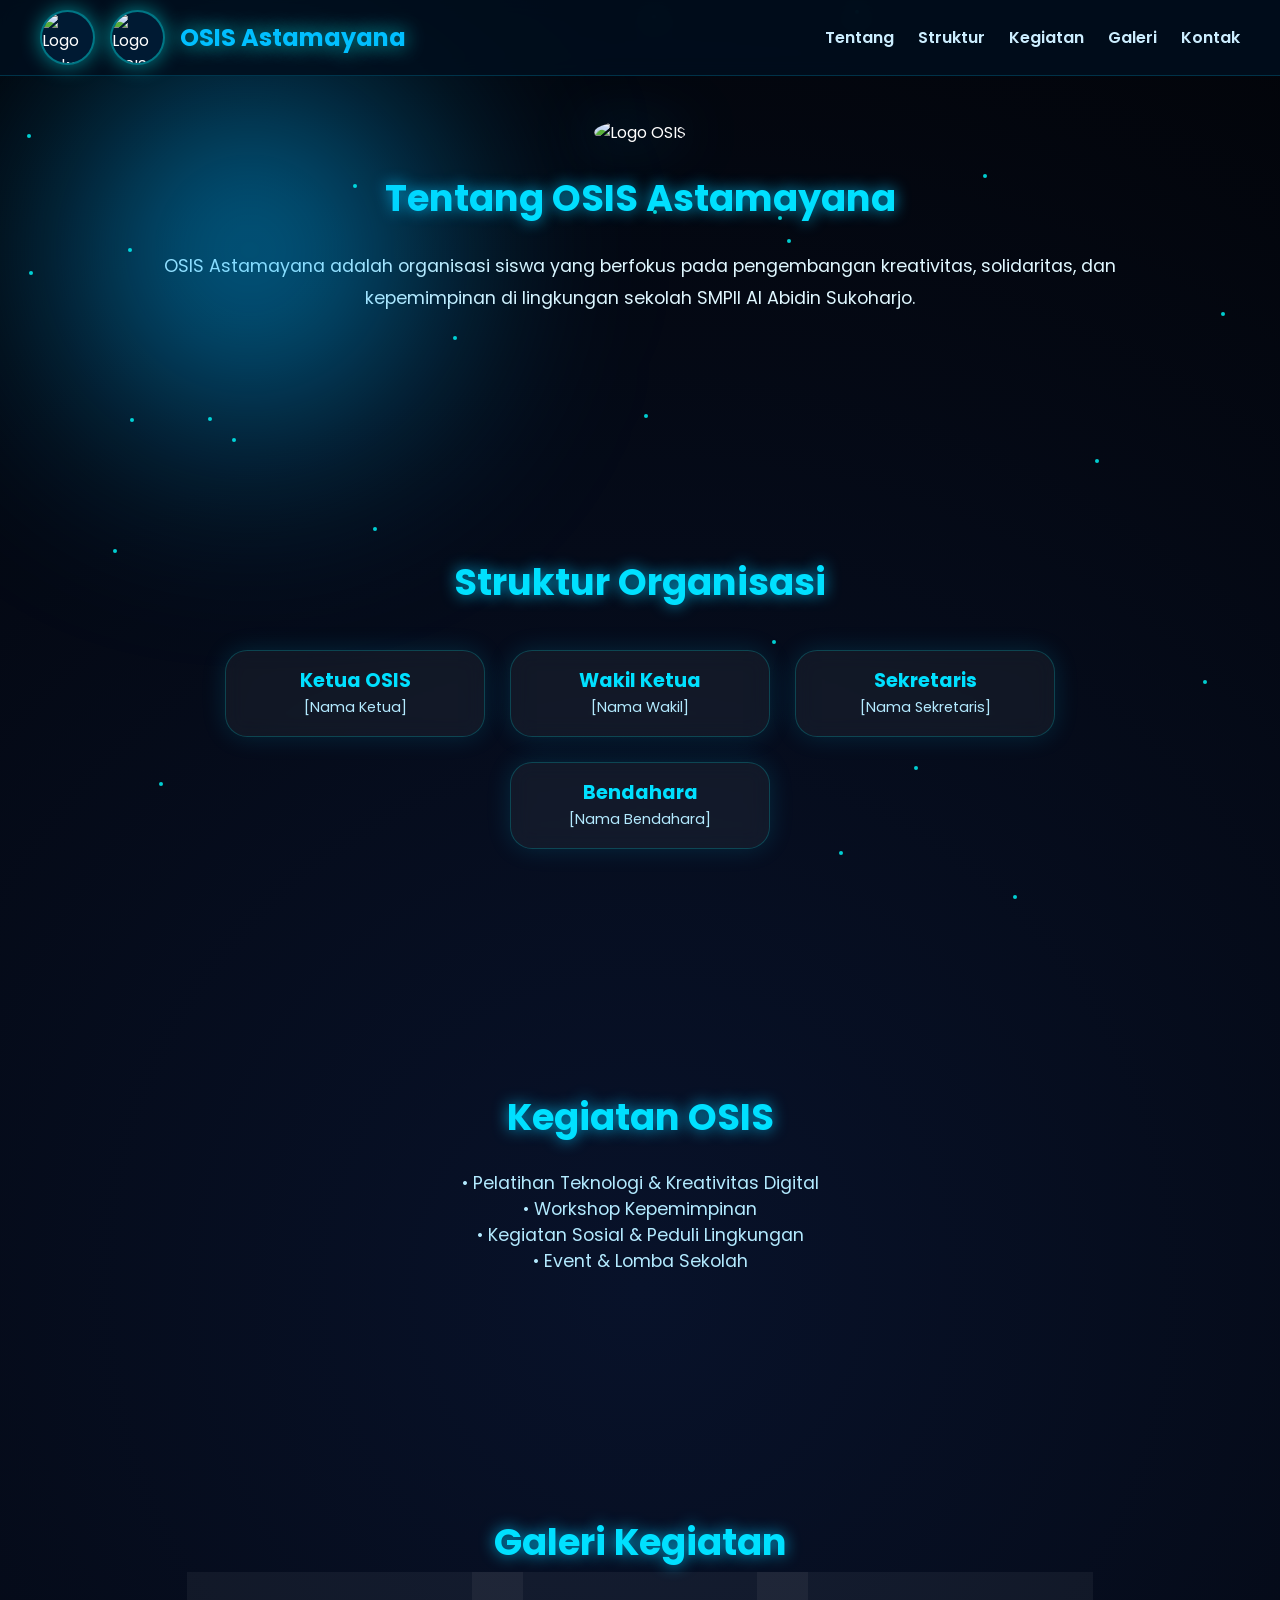
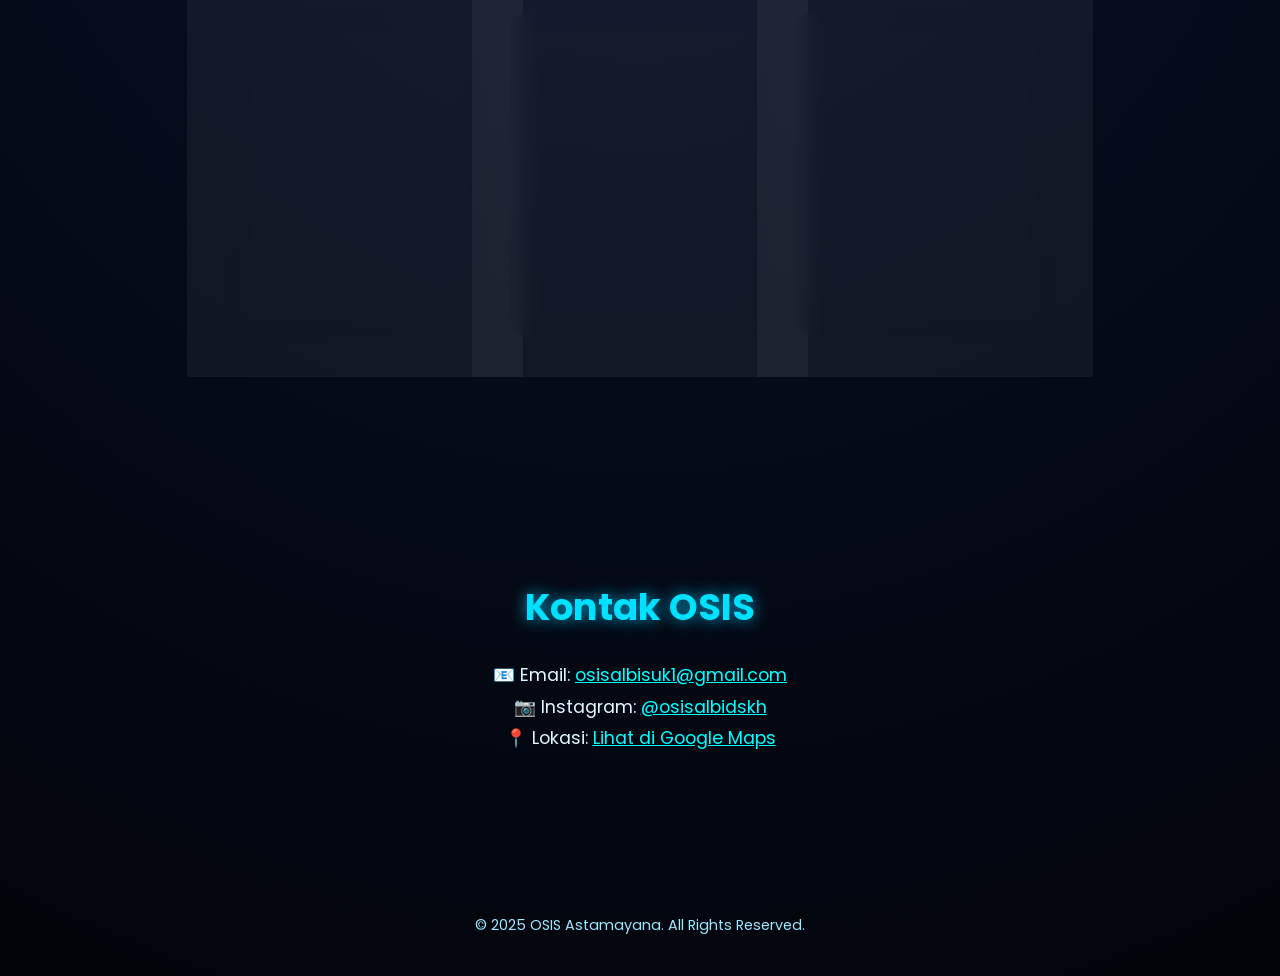
==== index.html @ 3afae980 "Update index.html" ====
<!DOCTYPE html>
<html lang="id">
<head>
<meta charset="UTF-8" />
<meta name="viewport" content="width=device-width, initial-scale=1.0" />
<title>OSIS Astamayana Albiko</title>

<!-- Favicon OSIS -->
<link rel="icon" type="image/png" href="https://cdn.discordapp.com/attachments/1421439220140216380/1430933652136525957/cropped_circle_image_1.png?ex=68fb9450&is=68fa42d0&hm=f92d7d4333eb403a5aafe72c868d2c394323c367ae546c991d110b0200541232&">
  
<style>
  @import url('https://fonts.googleapis.com/css2?family=Poppins:wght@400;600;700&display=swap');

  * {
    margin: 0;
    padding: 0;
    box-sizing: border-box;
    font-family: 'Poppins', sans-serif;
  }

  html {
    scroll-behavior: smooth;
  }

  body {
    background: radial-gradient(circle at center, #08122a, #020409);
    color: white;
    overflow-x: hidden;
    position: relative;
    min-height: 100vh;
  }

  /* Efek cahaya mengikuti mouse */
  .light {
    position: fixed;
    width: 500px;
    height: 500px;
    pointer-events: none;
    border-radius: 50%;
    background: radial-gradient(circle, rgba(0, 180, 255, 0.8), transparent 70%);
    filter: blur(100px);
    transition: transform 0.1s ease-out;
    z-index: 0;
  }

  /* Boot animation */
  .boot-screen {
    position: fixed;
    inset: 0;
    background: linear-gradient(135deg, #00111f, #000);
    display: flex;
    flex-direction: column;
    justify-content: center;
    align-items: center;
    animation: fadeOut 1.5s ease 4.5s forwards;
    z-index: 10;
  }

  /* logo muncul dari bawah + fade in */
  .boot-img {
    width: 130px;
    height: 130px;
    border-radius: 50%;
    opacity: 0;
    transform: translateY(40px);
    animation: logoIn 2s ease-out forwards, spin3D 10s linear infinite 2s;
    filter: drop-shadow(0 0 25px rgba(0, 200, 255, 0.7));
  }

  @keyframes logoIn {
    0% { opacity: 0; transform: translateY(60px); }
    60% { opacity: 1; transform: translateY(-5px); }
    100% { opacity: 1; transform: translateY(0); }
  }

  .boot-logo {
    font-size: 3em;
    font-weight: bold;
    letter-spacing: 2px;
    background: linear-gradient(90deg, #00d4ff, #ffffff);
    -webkit-background-clip: text;
    color: transparent;
    opacity: 0;
    animation: bootText 2.5s ease forwards 2s;
    text-shadow: 0 0 25px rgba(0, 255, 255, 0.8);
    margin-top: 25px;
  }

  @keyframes spin3D {
    0% { transform: rotateY(0deg); }
    100% { transform: rotateY(360deg); }
  }

  @keyframes bootText {
    0% { opacity: 0; transform: translateY(20px); filter: blur(10px); }
    60% { opacity: 1; transform: translateY(-3px); filter: blur(0); }
    100% { opacity: 1; transform: translateY(0); }
  }

  @keyframes fadeOut {
    to { opacity: 0; visibility: hidden; }
  }

  header {
    position: fixed;
    top: 0;
    width: 100%;
    background: rgba(0, 15, 30, 0.85);
    backdrop-filter: blur(10px);
    display: flex;
    justify-content: space-between;
    align-items: center;
    padding: 10px 40px;
    z-index: 5;
    border-bottom: 1px solid rgba(0, 200, 255, 0.2);
    flex-wrap: wrap;
  }

  .logo-container {
    display: flex;
    align-items: center;
    gap: 15px;
    flex-wrap: wrap;
  }

  .logo-container img {
    width: 55px;
    height: 55px;
    border-radius: 50%;
    object-fit: cover;
    background-color: #001a33;
    border: 2px solid rgba(0, 255, 255, 0.4);
    box-shadow: 0 0 20px rgba(0, 255, 255, 0.5);
    transition: transform 0.3s ease, box-shadow 0.3s ease;
    cursor: pointer;
  }

  .logo-container img:hover {
    transform: scale(1.1);
  }

  .logo-container img.zoomed {
    transform: scale(1.6);
    box-shadow: 0 0 40px rgba(0, 255, 255, 0.9);
  }

  header h2 {
    color: #00bfff;
    text-shadow: 0 0 20px rgba(0, 255, 255, 0.8);
  }

  nav a {
    color: #cceeff;
    text-decoration: none;
    margin-left: 20px;
    font-weight: 600;
    position: relative;
    transition: color 0.3s;
  }

  nav a::after {
    content: '';
    position: absolute;
    bottom: -5px;
    left: 0;
    width: 0;
    height: 2px;
    background: #00ffff;
    transition: width 0.3s;
  }

  nav a:hover {
    color: #00ffff;
  }

  nav a:hover::after {
    width: 100%;
  }

  section {
    padding: 120px 100px;
    text-align: center;
    max-width: 1200px;
    margin: auto;
  }

  section h1, section h2 {
    font-size: 2.3em;
    color: #00e0ff;
    text-shadow: 0 0 15px rgba(0, 200, 255, 0.8);
    margin-bottom: 25px;
  }

  section p {
    font-size: 1.1em;
    color: #e0f7ff;
    line-height: 1.8;
  }

  .section-logo {
    width: 130px;
    height: 130px;
    border-radius: 50%;
    object-fit: cover;
    animation: spin3D 12s linear infinite, bounce 5s ease-in-out infinite;
    margin-bottom: 25px;
    filter: drop-shadow(0 0 30px rgba(0, 180, 255, 0.8));
    cursor: pointer;
    transition: transform 0.3s ease, box-shadow 0.3s ease;
  }

  .section-logo.zoomed {
    transform: scale(1.6);
    box-shadow: 0 0 40px rgba(0, 255, 255, 0.9);
  }

  .card-container {
    display: flex;
    justify-content: center;
    flex-wrap: wrap;
    gap: 25px;
    margin-top: 40px;
  }

  .card {
    background: rgba(255, 255, 255, 0.05);
    border: 1px solid rgba(0, 255, 255, 0.2);
    border-radius: 22px;
    width: 260px;
    overflow: hidden;
    backdrop-filter: blur(10px);
    box-shadow: 0 0 25px rgba(0, 204, 255, 0.15);
    transition: transform 0.4s ease, box-shadow 0.4s ease;
  }

  .card:hover {
    transform: translateY(-10px);
    box-shadow: 0 0 40px rgba(0, 225, 255, 0.5);
  }

  .card img {
    width: 100%;
    height: 180px;
    object-fit: cover;
  }

  .card-content {
    padding: 15px;
  }

  .card-content h3 {
    color: #00e0ff;
    font-size: 1.2em;
  }

  .card-content p {
    font-size: 0.9em;
    color: #b3eaff;
  }

  footer {
    text-align: center;
    padding: 40px;
    color: #9be8ff;
    font-size: 0.9em;
  }

  /* Efek partikel */
  .particle {
    position: fixed;
    width: 4px;
    height: 4px;
    background: rgba(0, 255, 255, 0.8);
    border-radius: 50%;
    pointer-events: none;
    z-index: 1;
    animation: float 5s linear infinite;
  }

  @keyframes float {
    0% { transform: translateY(0) scale(1); opacity: 1; }
    100% { transform: translateY(-100vh) scale(0.5); opacity: 0; }
  }

  /* ==== Tampilan Mobile Saja ==== */
  @media (max-width: 768px) {
    header {
      flex-direction: column;
      padding: 15px 20px;
      text-align: center;
    }

    .logo-container {
      display: flex;
      justify-content: center;
      align-items: center;
      flex-direction: row !important;
      gap: 15px;
      margin-bottom: 10px;
    }

    .logo-container img {
      width: 70px;
      height: 70px;
    }

    nav {
      margin-top: 8px;
    }

    nav a {
      margin: 6px;
      font-size: 0.95em;
    }

    section {
      padding: 100px 20px;
    }

    section h1, section h2 {
      font-size: 1.7em;
    }
  }
</style>
</head>
<body>

<div class="light"></div>

<div class="boot-screen">
  <img src="https://media.discordapp.net/attachments/1421439220140216380/1430888605215232091/Logo_Osis_Fix.png?ex=68fb6a5c&is=68fa18dc&hm=38433b0fae6490b895f78f0865b63814503d1d5f650b9db7f3e2c2c84e8d1dc1&=&format=webp&quality=lossless" class="boot-img" alt="Logo OSIS">
  <div class="boot-logo">ASTAMAYANA</div>
</div>

<header>
  <div class="logo-container">
    <img src="https://encrypted-tbn0.gstatic.com/images?q=tbn:ANd9GcSy2_7GZsIiWyD6fNG2lT_6osjewkDQ-6A7mw&s" alt="Logo Sekolah" class="clickable-logo">
    <img src="https://media.discordapp.net/attachments/1421439220140216380/1430888605215232091/Logo_Osis_Fix.png?ex=68fb6a5c&is=68fa18dc&hm=38433b0fae6490b895f78f0865b63814503d1d5f650b9db7f3e2c2c84e8d1dc1&=&format=webp&quality=lossless" alt="Logo OSIS" class="clickable-logo">
    <h2>OSIS Astamayana</h2>
  </div>
  <nav>
    <a href="#tentang">Tentang</a>
    <a href="#struktur">Struktur</a>
    <a href="#kegiatan">Kegiatan</a>
    <a href="#galeri">Galeri</a>
    <a href="#kontak">Kontak</a>
  </nav>
</header>

<section id="tentang">
  <img src="https://media.discordapp.net/attachments/1421439220140216380/1430888605215232091/Logo_Osis_Fix.png?ex=68fb6a5c&is=68fa18dc&hm=38433b0fae6490b895f78f0865b63814503d1d5f650b9db7f3e2c2c84e8d1dc1&=&format=webp&quality=lossless" class="section-logo clickable-logo" alt="Logo OSIS">
  <h1>Tentang OSIS Astamayana</h1>
  <p>OSIS Astamayana adalah organisasi siswa yang berfokus pada pengembangan kreativitas, solidaritas, dan kepemimpinan di lingkungan sekolah SMPII Al Abidin Sukoharjo.</p>
</section>

<section id="struktur">
  <h2>Struktur Organisasi</h2>
  <div class="card-container">
    <div class="card"><div class="card-content"><h3>Ketua OSIS</h3><p>[Nama Ketua]</p></div></div>
    <div class="card"><div class="card-content"><h3>Wakil Ketua</h3><p>[Nama Wakil]</p></div></div>
    <div class="card"><div class="card-content"><h3>Sekretaris</h3><p>[Nama Sekretaris]</p></div></div>
    <div class="card"><div class="card-content"><h3>Bendahara</h3><p>[Nama Bendahara]</p></div></div>
  </div>
</section>

<section id="kegiatan">
  <h2>Kegiatan OSIS</h2>
  <ul style="list-style:none; color:#b3eaff; font-size:1.1em;">
    <li>• Pelatihan Teknologi & Kreativitas Digital</li>
    <li>• Workshop Kepemimpinan</li>
    <li>• Kegiatan Sosial & Peduli Lingkungan</li>
    <li>• Event & Lomba Sekolah</li>
  </ul>
</section>

<section id="galeri">
  <h2>Galeri Kegiatan</h2>
  <div class="card-container">
    <div class="card"><img src="https://picsum.photos/400/200?random=1"><div class="card-content"><h3>Kegiatan Gotong Royong</h3><p>Kegiatan rutin menjaga kebersihan sekolah.</p></div></div>
    <div class="card"><img src="https://picsum.photos/400/200?random=2"><div class="card-content"><h3>Festival Seni</h3><p>Ajang menampilkan bakat dan kreativitas siswa.</p></div></div>
    <div class="card"><img src="https://picsum.photos/400/200?random=3"><div class="card-content"><h3>OSIS Day</h3><p>Hari kebanggaan siswa Astamayana.</p></div></div>
  </div>
</section>

<section id="kontak">
  <h2>Kontak OSIS</h2>
  <p>
    📧 Email: <a href="mailto:osisalbisuk1@gmail.com" style="color:#00ffff;">osisalbisuk1@gmail.com</a><br>
    📷 Instagram: <a href="https://www.instagram.com/osisalbidskh" target="_blank" style="color:#00ffff;">@osisalbidskh</a><br>
    📍 Lokasi: <a href="https://maps.app.goo.gl/tNivjDBvpnDfXVgTA" target="_blank" style="color:#00ffff;">Lihat di Google Maps</a>
  </p>
</section>

<footer>
  © 2025 OSIS Astamayana. All Rights Reserved.
</footer>

<script>
  const light = document.querySelector('.light');
  document.addEventListener('mousemove', e => {
    light.style.transform = `translate(${e.clientX - 250}px, ${e.clientY - 250}px)`;
  });

  const particleCount = 25;
  for (let i = 0; i < particleCount; i++) {
    const particle = document.createElement('div');
    particle.classList.add('particle');
    particle.style.left = Math.random() * 100 + 'vw';
    particle.style.top = Math.random() * 100 + 'vh';
    particle.style.animationDuration = 4 + Math.random() * 3 + 's';
    document.body.appendChild(particle);
  }

  document.querySelectorAll('.clickable-logo').forEach(logo => {
    logo.addEventListener('click', () => {
      logo.classList.toggle('zoomed');
    });
  });
</script>

</body>
</html>
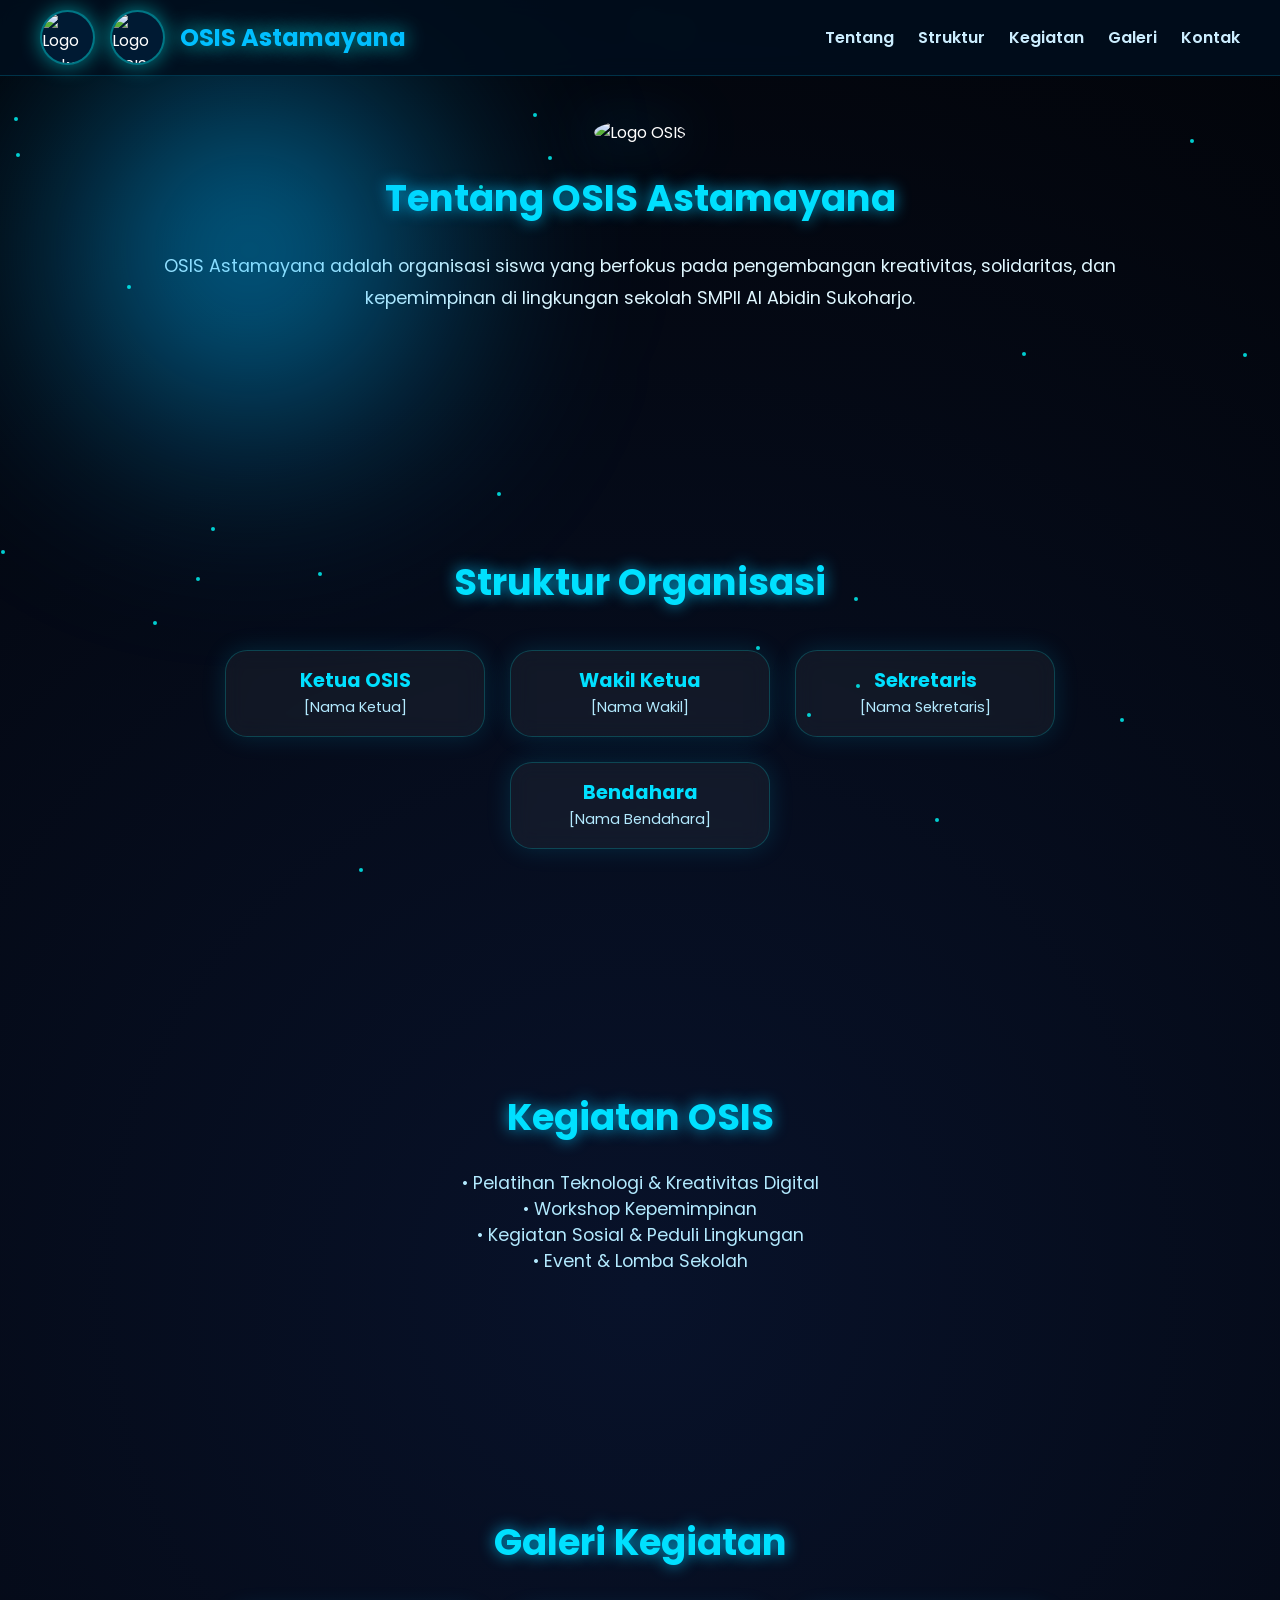
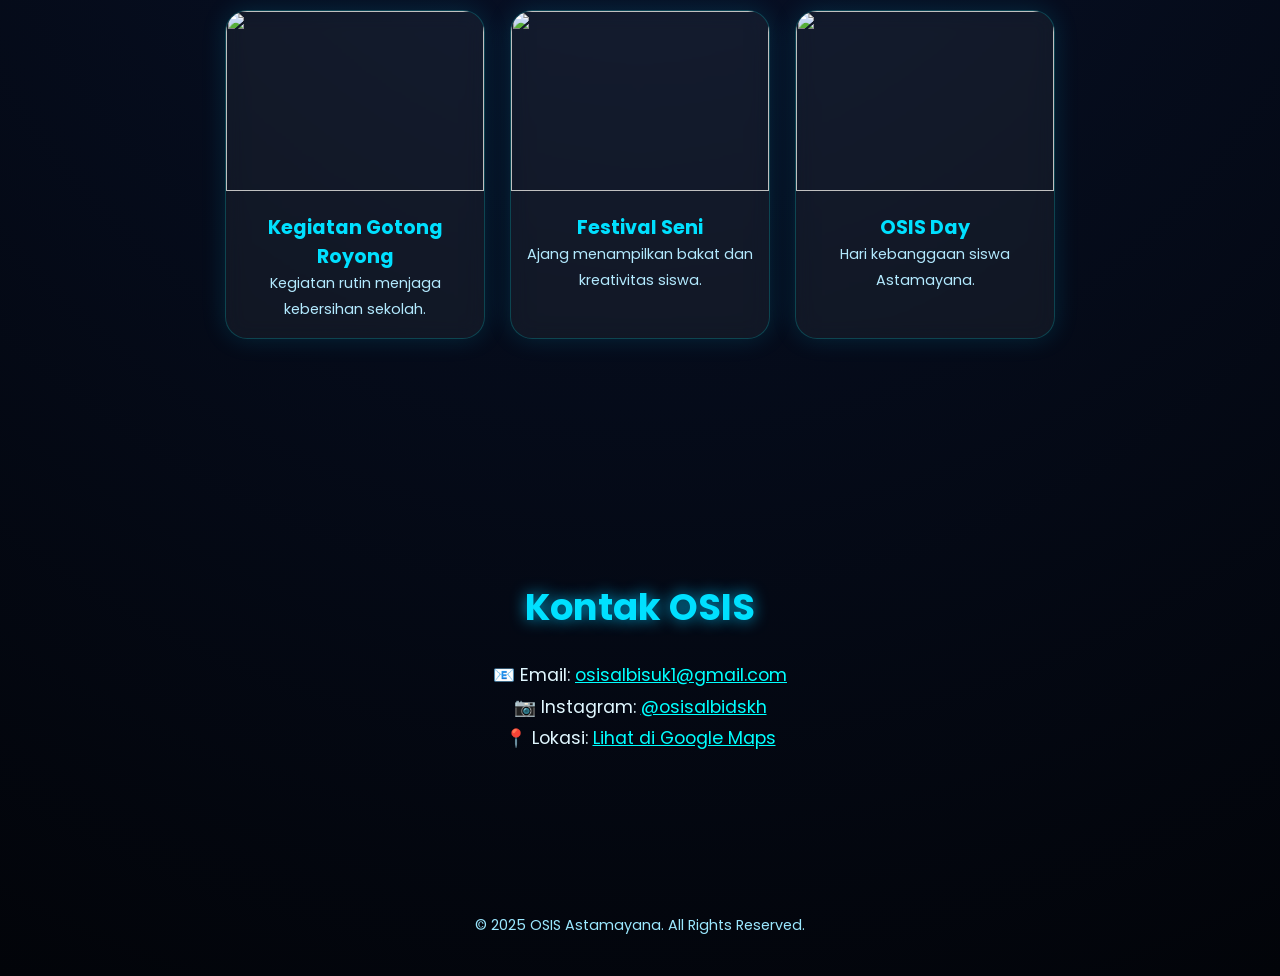
==== commit eef0e56c: "Update index.html" ====
--- a/index.html
+++ b/index.html
@@ -387,7 +387,7 @@
   <p>
     📧 Email: <a href="mailto:osisalbisuk1@gmail.com" style="color:#00ffff;">osisalbisuk1@gmail.com</a><br>
     📷 Instagram: <a href="https://www.instagram.com/osisalbidskh" target="_blank" style="color:#00ffff;">@osisalbidskh</a><br>
-    📍 Lokasi: <a href="https://maps.app.goo.gl/tNivjDBvpnDfXVgTA" target="_blank" style="color:#00ffff;">Lihat di Google Maps</a>
+    📍 Lokasi: <a href="https://maps.app.goo.gl/z5fVC4dsgjTUyuPHA" target="_blank" style="color:#00ffff;">Lihat di Google Maps</a>
   </p>
 </section>
 
@@ -424,3 +424,4 @@
 
 
 
+
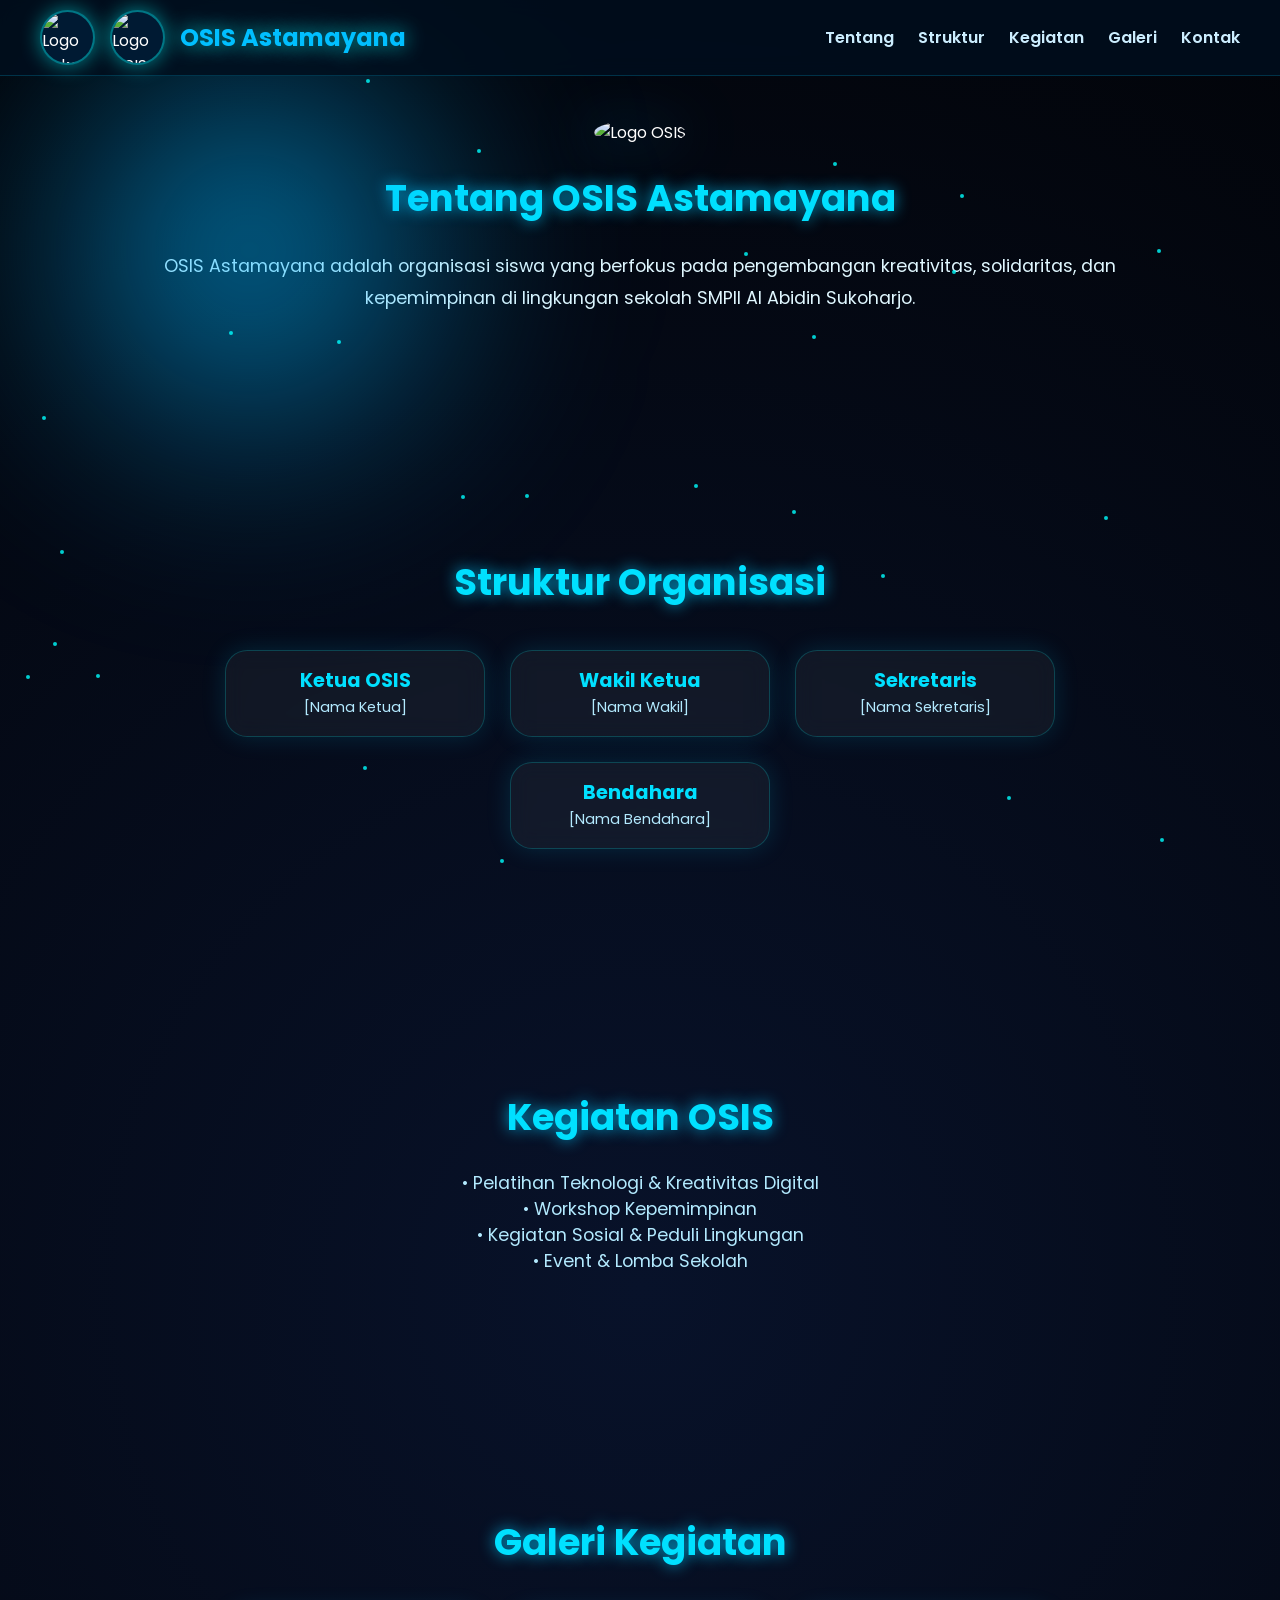
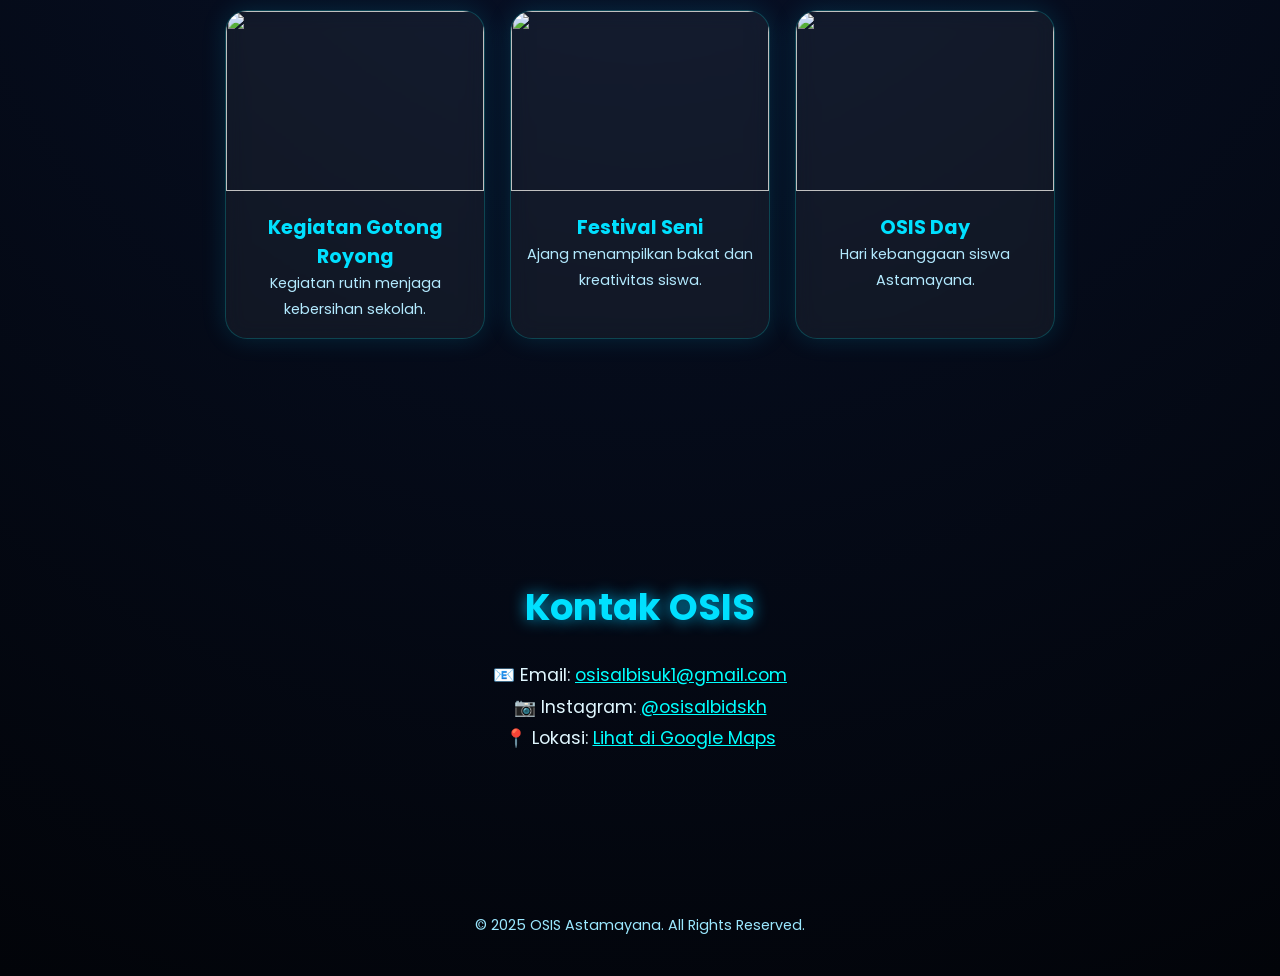
==== commit 0b073d9f: "Update index.html" ====
--- a/index.html
+++ b/index.html
@@ -328,14 +328,14 @@
 <div class="light"></div>
 
 <div class="boot-screen">
-  <img src="https://media.discordapp.net/attachments/1421439220140216380/1430888605215232091/Logo_Osis_Fix.png?ex=68fb6a5c&is=68fa18dc&hm=38433b0fae6490b895f78f0865b63814503d1d5f650b9db7f3e2c2c84e8d1dc1&=&format=webp&quality=lossless" class="boot-img" alt="Logo OSIS">
+  <img src="https://cdn.discordapp.com/attachments/1421439220140216380/1430933652136525957/cropped_circle_image_1.png?ex=68fce5d0&is=68fb9450&hm=c5c96261773a625355f416b331614690b442d0bedb2db813436b2a5d215a7a72&" class="boot-img" alt="Logo OSIS">
   <div class="boot-logo">ASTAMAYANA</div>
 </div>
 
 <header>
   <div class="logo-container">
     <img src="https://encrypted-tbn0.gstatic.com/images?q=tbn:ANd9GcSy2_7GZsIiWyD6fNG2lT_6osjewkDQ-6A7mw&s" alt="Logo Sekolah" class="clickable-logo">
-    <img src="https://media.discordapp.net/attachments/1421439220140216380/1430888605215232091/Logo_Osis_Fix.png?ex=68fb6a5c&is=68fa18dc&hm=38433b0fae6490b895f78f0865b63814503d1d5f650b9db7f3e2c2c84e8d1dc1&=&format=webp&quality=lossless" alt="Logo OSIS" class="clickable-logo">
+    <img src="https://cdn.discordapp.com/attachments/1421439220140216380/1430933652136525957/cropped_circle_image_1.png?ex=68fce5d0&is=68fb9450&hm=c5c96261773a625355f416b331614690b442d0bedb2db813436b2a5d215a7a72&" alt="Logo OSIS" class="clickable-logo">
     <h2>OSIS Astamayana</h2>
   </div>
   <nav>
@@ -348,7 +348,7 @@
 </header>
 
 <section id="tentang">
-  <img src="https://media.discordapp.net/attachments/1421439220140216380/1430888605215232091/Logo_Osis_Fix.png?ex=68fb6a5c&is=68fa18dc&hm=38433b0fae6490b895f78f0865b63814503d1d5f650b9db7f3e2c2c84e8d1dc1&=&format=webp&quality=lossless" class="section-logo clickable-logo" alt="Logo OSIS">
+  <img src="https://cdn.discordapp.com/attachments/1421439220140216380/1430933652136525957/cropped_circle_image_1.png?ex=68fce5d0&is=68fb9450&hm=c5c96261773a625355f416b331614690b442d0bedb2db813436b2a5d215a7a72&" class="section-logo clickable-logo" alt="Logo OSIS">
   <h1>Tentang OSIS Astamayana</h1>
   <p>OSIS Astamayana adalah organisasi siswa yang berfokus pada pengembangan kreativitas, solidaritas, dan kepemimpinan di lingkungan sekolah SMPII Al Abidin Sukoharjo.</p>
 </section>
@@ -425,3 +425,4 @@
 
 
 
+
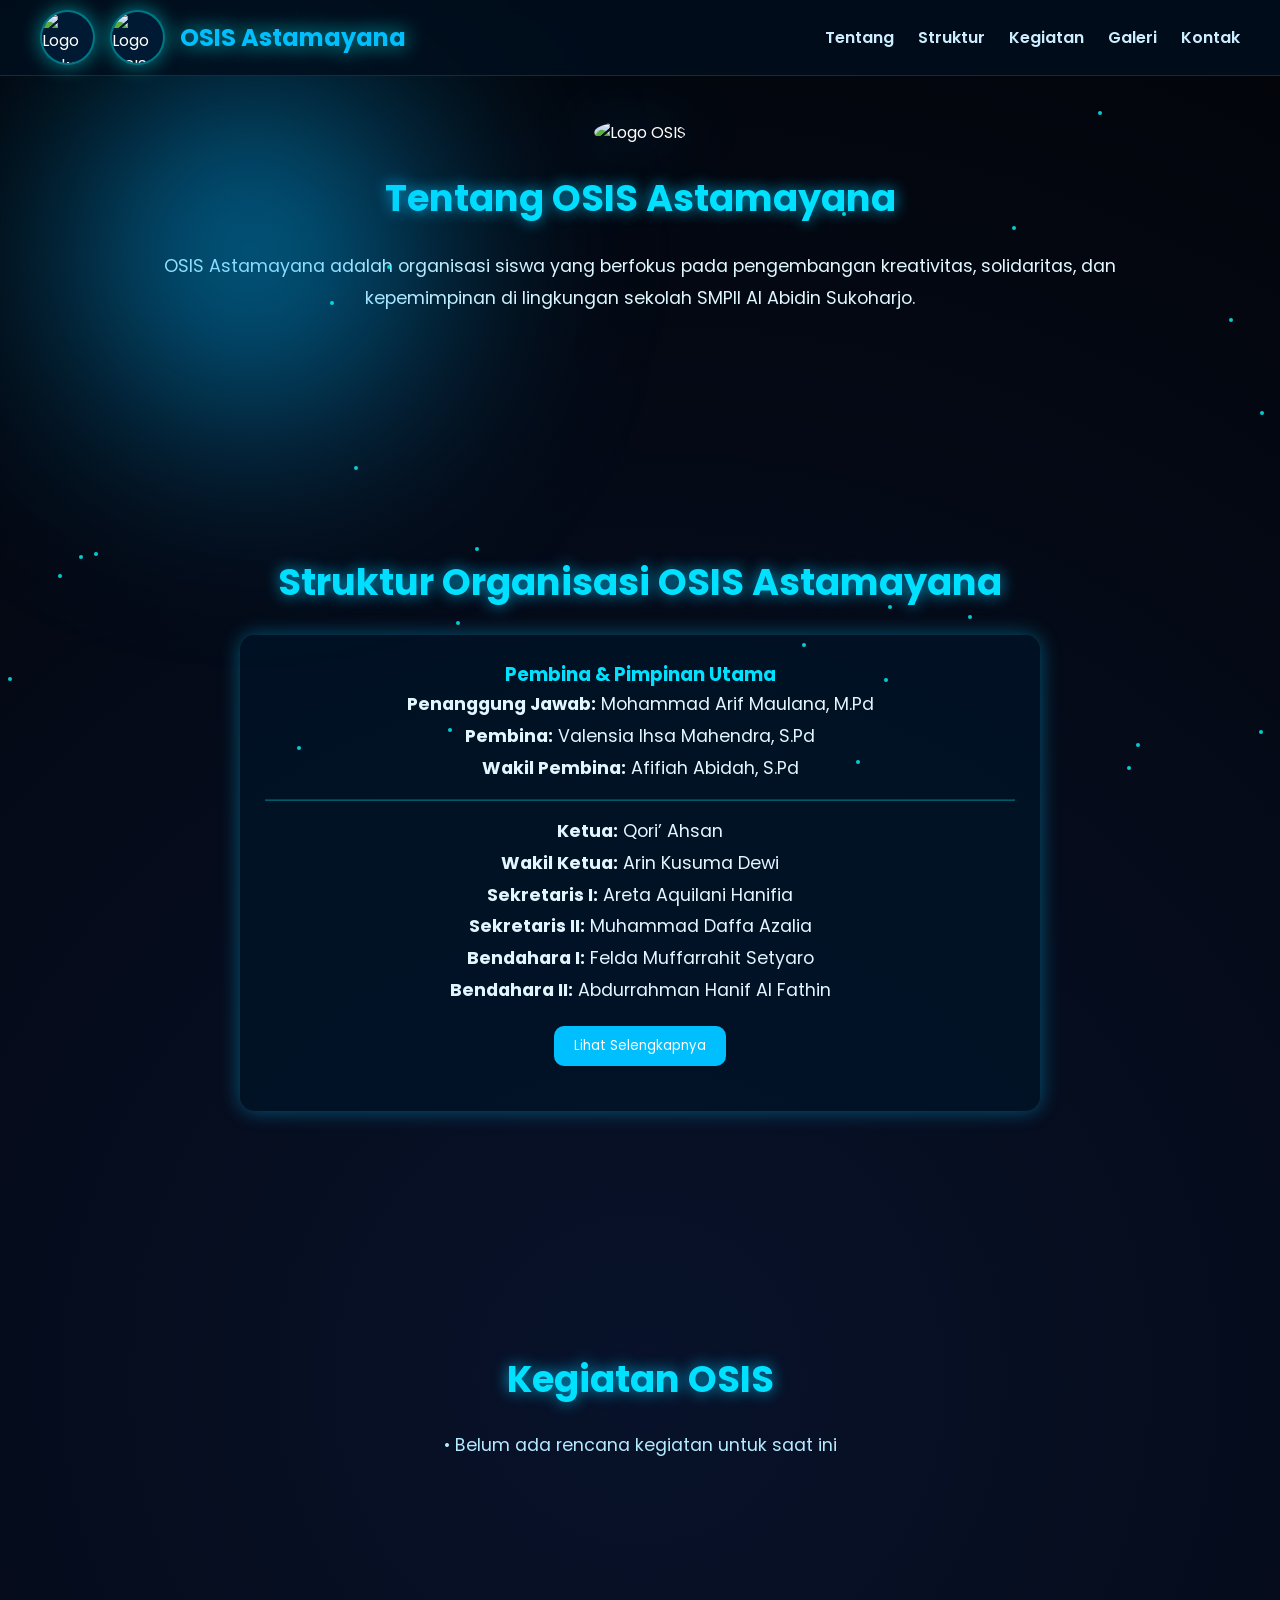
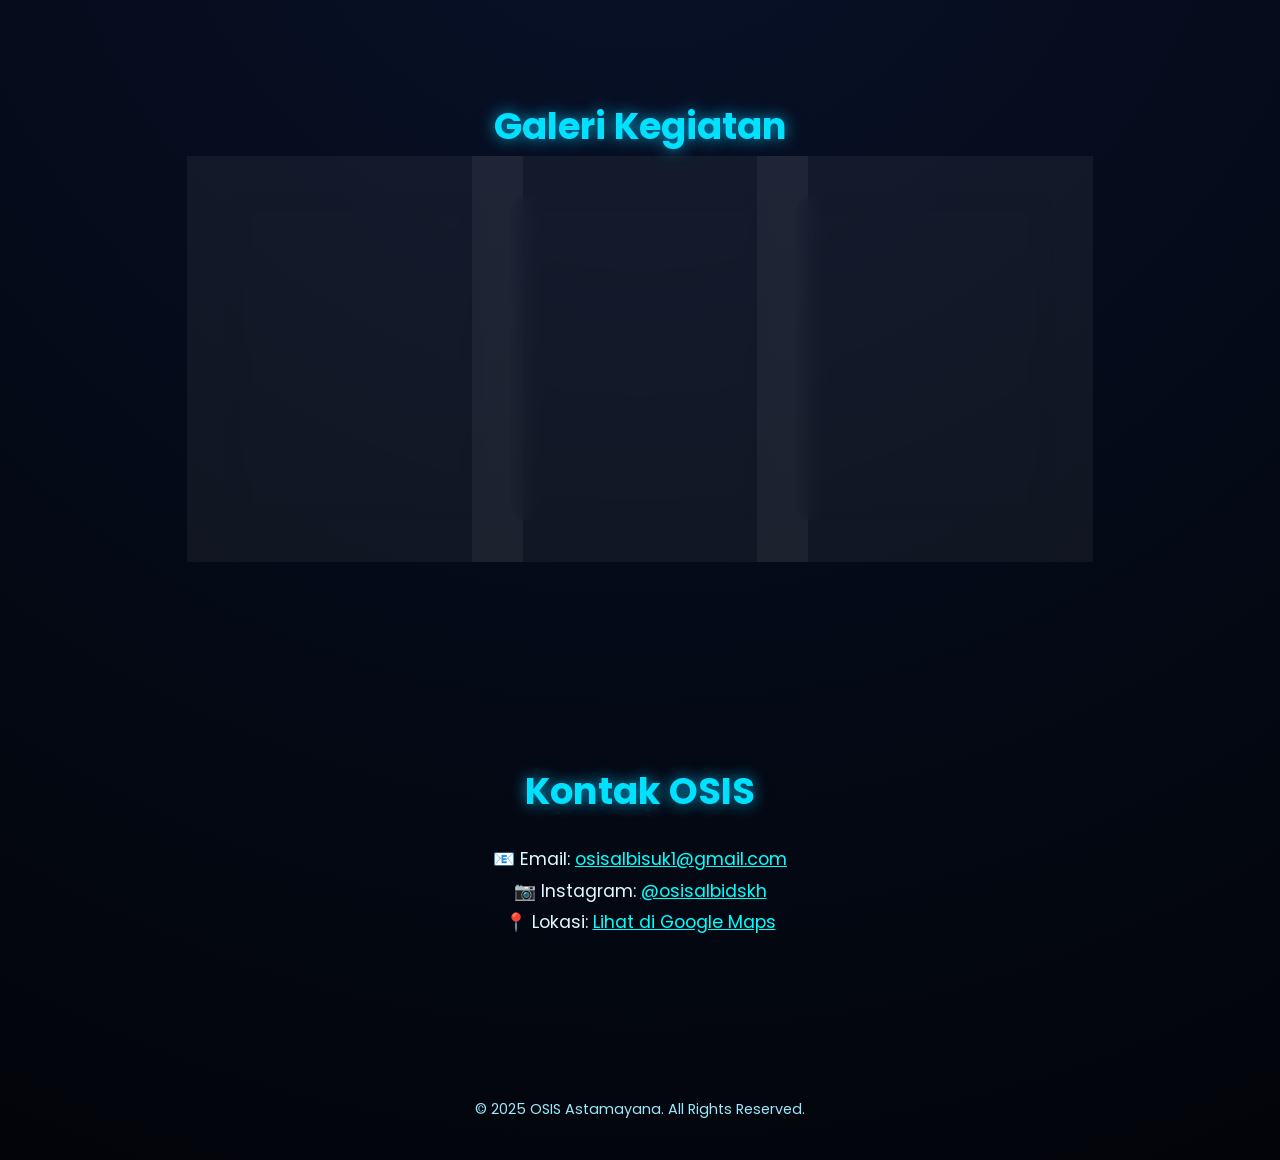
==== commit 5dee1e5c: "Update index Struktur anggota.html" ====
--- a/index.html
+++ b/index.html
@@ -5,321 +5,118 @@
 <meta name="viewport" content="width=device-width, initial-scale=1.0" />
 <title>OSIS Astamayana Albiko</title>
 
-<!-- Favicon OSIS -->
-<link rel="icon" type="image/png" href="https://cdn.discordapp.com/attachments/1421439220140216380/1430933652136525957/cropped_circle_image_1.png?ex=68fb9450&is=68fa42d0&hm=f92d7d4333eb403a5aafe72c868d2c394323c367ae546c991d110b0200541232&">
-  
+<link rel="icon" type="image/png" href="https://cdn.discordapp.com/attachments/1421439220140216380/1430933652136525957/cropped_circle_image_1.png">
+
 <style>
   @import url('https://fonts.googleapis.com/css2?family=Poppins:wght@400;600;700&display=swap');
-
-  * {
-    margin: 0;
-    padding: 0;
-    box-sizing: border-box;
-    font-family: 'Poppins', sans-serif;
-  }
-
-  html {
-    scroll-behavior: smooth;
-  }
-
+  * {margin:0;padding:0;box-sizing:border-box;font-family:'Poppins',sans-serif;}
+  html {scroll-behavior:smooth;}
   body {
-    background: radial-gradient(circle at center, #08122a, #020409);
-    color: white;
-    overflow-x: hidden;
-    position: relative;
-    min-height: 100vh;
-  }
-
-  /* Efek cahaya mengikuti mouse */
+    background: radial-gradient(circle at center,#08122a,#020409);
+    color:white;overflow-x:hidden;position:relative;min-height:100vh;
+  }
   .light {
-    position: fixed;
-    width: 500px;
-    height: 500px;
-    pointer-events: none;
-    border-radius: 50%;
-    background: radial-gradient(circle, rgba(0, 180, 255, 0.8), transparent 70%);
-    filter: blur(100px);
-    transition: transform 0.1s ease-out;
-    z-index: 0;
+    position:fixed;width:500px;height:500px;pointer-events:none;border-radius:50%;
+    background:radial-gradient(circle,rgba(0,180,255,0.8),transparent 70%);
+    filter:blur(100px);transition:transform 0.1s ease-out;z-index:0;
   }
 
   /* Boot animation */
   .boot-screen {
-    position: fixed;
-    inset: 0;
-    background: linear-gradient(135deg, #00111f, #000);
-    display: flex;
-    flex-direction: column;
-    justify-content: center;
-    align-items: center;
-    animation: fadeOut 1.5s ease 4.5s forwards;
-    z-index: 10;
-  }
-
-  /* logo muncul dari bawah + fade in */
+    position:fixed;inset:0;background:linear-gradient(135deg,#00111f,#000);
+    display:flex;flex-direction:column;justify-content:center;align-items:center;
+    animation:fadeOut 1.5s ease 4.5s forwards;z-index:10;
+  }
   .boot-img {
-    width: 130px;
-    height: 130px;
-    border-radius: 50%;
-    opacity: 0;
-    transform: translateY(40px);
-    animation: logoIn 2s ease-out forwards, spin3D 10s linear infinite 2s;
-    filter: drop-shadow(0 0 25px rgba(0, 200, 255, 0.7));
-  }
-
-  @keyframes logoIn {
-    0% { opacity: 0; transform: translateY(60px); }
-    60% { opacity: 1; transform: translateY(-5px); }
-    100% { opacity: 1; transform: translateY(0); }
-  }
-
+    width:130px;height:130px;border-radius:50%;opacity:0;transform:translateY(40px);
+    animation:logoIn 2s ease-out forwards,spin3D 10s linear infinite 2s;
+    filter:drop-shadow(0 0 25px rgba(0,200,255,0.7));
+  }
+  @keyframes logoIn {0%{opacity:0;transform:translateY(60px);}60%{opacity:1;transform:translateY(-5px);}100%{opacity:1;transform:translateY(0);}}
   .boot-logo {
-    font-size: 3em;
-    font-weight: bold;
-    letter-spacing: 2px;
-    background: linear-gradient(90deg, #00d4ff, #ffffff);
-    -webkit-background-clip: text;
-    color: transparent;
-    opacity: 0;
-    animation: bootText 2.5s ease forwards 2s;
-    text-shadow: 0 0 25px rgba(0, 255, 255, 0.8);
-    margin-top: 25px;
-  }
-
-  @keyframes spin3D {
-    0% { transform: rotateY(0deg); }
-    100% { transform: rotateY(360deg); }
-  }
-
-  @keyframes bootText {
-    0% { opacity: 0; transform: translateY(20px); filter: blur(10px); }
-    60% { opacity: 1; transform: translateY(-3px); filter: blur(0); }
-    100% { opacity: 1; transform: translateY(0); }
-  }
-
-  @keyframes fadeOut {
-    to { opacity: 0; visibility: hidden; }
-  }
-
+    font-size:3em;font-weight:bold;letter-spacing:2px;
+    background:linear-gradient(90deg,#00d4ff,#ffffff);
+    -webkit-background-clip:text;color:transparent;opacity:0;
+    animation:bootText 2.5s ease forwards 2s;text-shadow:0 0 25px rgba(0,255,255,0.8);
+    margin-top:25px;
+  }
+  @keyframes spin3D {0%{transform:rotateY(0deg);}100%{transform:rotateY(360deg);}}
+  @keyframes bootText {0%{opacity:0;transform:translateY(20px);filter:blur(10px);}60%{opacity:1;transform:translateY(-3px);filter:blur(0);}100%{opacity:1;transform:translateY(0);}}
+  @keyframes fadeOut {to{opacity:0;visibility:hidden;}}
+
+  /* Header */
   header {
-    position: fixed;
-    top: 0;
-    width: 100%;
-    background: rgba(0, 15, 30, 0.85);
-    backdrop-filter: blur(10px);
-    display: flex;
-    justify-content: space-between;
-    align-items: center;
-    padding: 10px 40px;
-    z-index: 5;
-    border-bottom: 1px solid rgba(0, 200, 255, 0.2);
-    flex-wrap: wrap;
-  }
-
-  .logo-container {
-    display: flex;
-    align-items: center;
-    gap: 15px;
-    flex-wrap: wrap;
-  }
-
+    position:fixed;top:0;width:100%;background:rgba(0,15,30,0.85);
+    backdrop-filter:blur(10px);display:flex;justify-content:space-between;align-items:center;
+    padding:10px 40px;z-index:5;border-bottom:1px solid rgba(0,200,255,0.2);flex-wrap:wrap;
+  }
+  .logo-container {display:flex;align-items:center;gap:15px;flex-wrap:wrap;}
   .logo-container img {
-    width: 55px;
-    height: 55px;
-    border-radius: 50%;
-    object-fit: cover;
-    background-color: #001a33;
-    border: 2px solid rgba(0, 255, 255, 0.4);
-    box-shadow: 0 0 20px rgba(0, 255, 255, 0.5);
-    transition: transform 0.3s ease, box-shadow 0.3s ease;
-    cursor: pointer;
-  }
-
-  .logo-container img:hover {
-    transform: scale(1.1);
-  }
-
-  .logo-container img.zoomed {
-    transform: scale(1.6);
-    box-shadow: 0 0 40px rgba(0, 255, 255, 0.9);
-  }
-
-  header h2 {
-    color: #00bfff;
-    text-shadow: 0 0 20px rgba(0, 255, 255, 0.8);
-  }
-
+    width:55px;height:55px;border-radius:50%;object-fit:cover;background-color:#001a33;
+    border:2px solid rgba(0,255,255,0.4);box-shadow:0 0 20px rgba(0,255,255,0.5);
+    transition:transform 0.3s ease,box-shadow 0.3s ease;cursor:pointer;
+  }
+  .logo-container img:hover {transform:scale(1.1);}
+  .logo-container img.zoomed {transform:scale(1.6);box-shadow:0 0 40px rgba(0,255,255,0.9);}
+  header h2 {color:#00bfff;text-shadow:0 0 20px rgba(0,255,255,0.8);}
   nav a {
-    color: #cceeff;
-    text-decoration: none;
-    margin-left: 20px;
-    font-weight: 600;
-    position: relative;
-    transition: color 0.3s;
-  }
-
+    color:#cceeff;text-decoration:none;margin-left:20px;font-weight:600;position:relative;transition:color 0.3s;
+  }
   nav a::after {
-    content: '';
-    position: absolute;
-    bottom: -5px;
-    left: 0;
-    width: 0;
-    height: 2px;
-    background: #00ffff;
-    transition: width 0.3s;
-  }
-
-  nav a:hover {
-    color: #00ffff;
-  }
-
-  nav a:hover::after {
-    width: 100%;
-  }
-
-  section {
-    padding: 120px 100px;
-    text-align: center;
-    max-width: 1200px;
-    margin: auto;
-  }
-
-  section h1, section h2 {
-    font-size: 2.3em;
-    color: #00e0ff;
-    text-shadow: 0 0 15px rgba(0, 200, 255, 0.8);
-    margin-bottom: 25px;
-  }
-
-  section p {
-    font-size: 1.1em;
-    color: #e0f7ff;
-    line-height: 1.8;
-  }
+    content:'';position:absolute;bottom:-5px;left:0;width:0;height:2px;background:#00ffff;transition:width 0.3s;
+  }
+  nav a:hover {color:#00ffff;}
+  nav a:hover::after {width:100%;}
+
+  section {padding:120px 100px;text-align:center;max-width:1200px;margin:auto;}
+  section h1,section h2 {font-size:2.3em;color:#00e0ff;text-shadow:0 0 15px rgba(0,200,255,0.8);margin-bottom:25px;}
+  section p {font-size:1.1em;color:#e0f7ff;line-height:1.8;}
 
   .section-logo {
-    width: 130px;
-    height: 130px;
-    border-radius: 50%;
-    object-fit: cover;
-    animation: spin3D 12s linear infinite, bounce 5s ease-in-out infinite;
-    margin-bottom: 25px;
-    filter: drop-shadow(0 0 30px rgba(0, 180, 255, 0.8));
-    cursor: pointer;
-    transition: transform 0.3s ease, box-shadow 0.3s ease;
-  }
-
-  .section-logo.zoomed {
-    transform: scale(1.6);
-    box-shadow: 0 0 40px rgba(0, 255, 255, 0.9);
-  }
-
-  .card-container {
-    display: flex;
-    justify-content: center;
-    flex-wrap: wrap;
-    gap: 25px;
-    margin-top: 40px;
-  }
-
+    width:130px;height:130px;border-radius:50%;object-fit:cover;
+    animation:spin3D 12s linear infinite,bounce 5s ease-in-out infinite;
+    margin-bottom:25px;filter:drop-shadow(0 0 30px rgba(0,180,255,0.8));
+    cursor:pointer;transition:transform 0.3s ease,box-shadow 0.3s ease;
+  }
+  .section-logo.zoomed {transform:scale(1.6);box-shadow:0 0 40px rgba(0,255,255,0.9);}
+
+  /* Card */
+  .card-container {display:flex;justify-content:center;flex-wrap:wrap;gap:25px;margin-top:40px;}
   .card {
-    background: rgba(255, 255, 255, 0.05);
-    border: 1px solid rgba(0, 255, 255, 0.2);
-    border-radius: 22px;
-    width: 260px;
-    overflow: hidden;
-    backdrop-filter: blur(10px);
-    box-shadow: 0 0 25px rgba(0, 204, 255, 0.15);
-    transition: transform 0.4s ease, box-shadow 0.4s ease;
-  }
-
-  .card:hover {
-    transform: translateY(-10px);
-    box-shadow: 0 0 40px rgba(0, 225, 255, 0.5);
-  }
-
-  .card img {
-    width: 100%;
-    height: 180px;
-    object-fit: cover;
-  }
-
-  .card-content {
-    padding: 15px;
-  }
-
-  .card-content h3 {
-    color: #00e0ff;
-    font-size: 1.2em;
-  }
-
-  .card-content p {
-    font-size: 0.9em;
-    color: #b3eaff;
-  }
-
-  footer {
-    text-align: center;
-    padding: 40px;
-    color: #9be8ff;
-    font-size: 0.9em;
-  }
-
-  /* Efek partikel */
-  .particle {
-    position: fixed;
-    width: 4px;
-    height: 4px;
-    background: rgba(0, 255, 255, 0.8);
-    border-radius: 50%;
-    pointer-events: none;
-    z-index: 1;
-    animation: float 5s linear infinite;
-  }
-
-  @keyframes float {
-    0% { transform: translateY(0) scale(1); opacity: 1; }
-    100% { transform: translateY(-100vh) scale(0.5); opacity: 0; }
-  }
-
-  /* ==== Tampilan Mobile Saja ==== */
-  @media (max-width: 768px) {
-    header {
-      flex-direction: column;
-      padding: 15px 20px;
-      text-align: center;
-    }
-
-    .logo-container {
-      display: flex;
-      justify-content: center;
-      align-items: center;
-      flex-direction: row !important;
-      gap: 15px;
-      margin-bottom: 10px;
-    }
-
-    .logo-container img {
-      width: 70px;
-      height: 70px;
-    }
-
-    nav {
-      margin-top: 8px;
-    }
-
-    nav a {
-      margin: 6px;
-      font-size: 0.95em;
-    }
-
-    section {
-      padding: 100px 20px;
-    }
-
-    section h1, section h2 {
-      font-size: 1.7em;
-    }
+    background:rgba(255,255,255,0.05);border:1px solid rgba(0,255,255,0.2);
+    border-radius:22px;width:260px;overflow:hidden;backdrop-filter:blur(10px);
+    box-shadow:0 0 25px rgba(0,204,255,0.15);transition:transform 0.4s ease,box-shadow 0.4s ease;
+  }
+  .card:hover {transform:translateY(-10px);box-shadow:0 0 40px rgba(0,225,255,0.5);}
+  .card img {width:100%;height:180px;object-fit:cover;}
+  .card-content {padding:15px;}
+  .card-content h3 {color:#00e0ff;font-size:1.2em;}
+  .card-content p {font-size:0.9em;color:#b3eaff;}
+
+  footer {text-align:center;padding:40px;color:#9be8ff;font-size:0.9em;}
+
+  /* Smooth toggle */
+  #moreContent {
+    max-height:0;
+    overflow:hidden;
+    opacity:0;
+    transition:max-height 0.8s ease,opacity 0.8s ease;
+  }
+  #moreContent.show {
+    max-height:2000px; /* cukup besar untuk semua isi */
+    opacity:1;
+  }
+
+  /* Particles */
+  .particle {position:fixed;width:4px;height:4px;background:rgba(0,255,255,0.8);border-radius:50%;pointer-events:none;z-index:1;animation:float 5s linear infinite;}
+  @keyframes float {0%{transform:translateY(0) scale(1);opacity:1;}100%{transform:translateY(-100vh) scale(0.5);opacity:0;}}
+
+  @media(max-width:768px){
+    header{flex-direction:column;padding:15px 20px;text-align:center;}
+    .logo-container{justify-content:center;align-items:center;gap:15px;margin-bottom:10px;}
+    .logo-container img{width:70px;height:70px;}
+    nav{margin-top:8px;}nav a{margin:6px;font-size:0.95em;}
+    section{padding:100px 20px;}section h1,section h2{font-size:1.7em;}
   }
 </style>
 </head>
@@ -353,23 +150,45 @@
   <p>OSIS Astamayana adalah organisasi siswa yang berfokus pada pengembangan kreativitas, solidaritas, dan kepemimpinan di lingkungan sekolah SMPII Al Abidin Sukoharjo.</p>
 </section>
 
+<!-- STRUKTUR OSIS -->
 <section id="struktur">
-  <h2>Struktur Organisasi</h2>
-  <div class="card-container">
-    <div class="card"><div class="card-content"><h3>Ketua OSIS</h3><p>[Nama Ketua]</p></div></div>
-    <div class="card"><div class="card-content"><h3>Wakil Ketua</h3><p>[Nama Wakil]</p></div></div>
-    <div class="card"><div class="card-content"><h3>Sekretaris</h3><p>[Nama Sekretaris]</p></div></div>
-    <div class="card"><div class="card-content"><h3>Bendahara</h3><p>[Nama Bendahara]</p></div></div>
+  <h2>Struktur Organisasi OSIS Astamayana</h2>
+  <div style="background:rgba(0,20,40,0.7);padding:25px;border-radius:15px;box-shadow:0 0 20px rgba(0,200,255,0.4);max-width:800px;margin:auto;">
+    <h3 style="color:#00e0ff;">Pembina & Pimpinan Utama</h3>
+    <p><strong>Penanggung Jawab:</strong> Mohammad Arif Maulana, M.Pd</p>
+    <p><strong>Pembina:</strong> Valensia Ihsa Mahendra, S.Pd</p>
+    <p><strong>Wakil Pembina:</strong> Afifiah Abidah, S.Pd</p>
+    <hr style="margin:15px 0;border-color:rgba(0,255,255,0.3);">
+    <p><strong>Ketua:</strong> Qori’ Ahsan</p>
+    <p><strong>Wakil Ketua:</strong> Arin Kusuma Dewi</p>
+    <p><strong>Sekretaris I:</strong> Areta Aquilani Hanifia</p>
+    <p><strong>Sekretaris II:</strong> Muhammad Daffa Azalia</p>
+    <p><strong>Bendahara I:</strong> Felda Muffarrahit Setyaro</p>
+    <p><strong>Bendahara II:</strong> Abdurrahman Hanif Al Fathin</p>
+
+    <button id="toggleMore" style="margin-top:20px;padding:10px 20px;background:#00bfff;border:none;border-radius:10px;color:white;cursor:pointer;transition:0.3s;">Lihat Selengkapnya</button>
+
+    <div id="moreContent" style="margin-top:20px;text-align:left;">
+      <h3 style="color:#00e0ff;">Komisi Prestasi dan Akademik (KPA)</h3>
+      <p>Kenzie Mirza Manggala<br>Abyan Rafiandra Maheswara<br>Satria Wicaksono<br>Amanda Ayu Lestari<br>Alitta Belicia Zanetha Tsary<br>Nayla Zhafira M.</p>
+      <h3 style="color:#00e0ff;">Komisi Olahraga dan Seni (Korseni)</h3>
+      <p>Akia Kenzie Nararya<br>Arbian Happy Fairuz<br>Az Zahra Putri Langit<br>Fahima Adzkia Shaliha<br>Prabu Lingga Jatmika<br>Maura Mulya A.</p>
+      <h3 style="color:#00e0ff;">Komisi Disiplin (Komdis)</h3>
+      <p>Azka Muhammad Alfarizyq<br>Desta Surya Saputra<br>Fauziyah Kanaya Yusuf<br>Sabrina Rigel Segoro<br>Agha Akbar Azizi<br>Malika Naila</p>
+      <h3 style="color:#00e0ff;">Komisi Kerohanian Islam (Rohis)</h3>
+      <p>Daffa Syadad Nur Faisal<br>Ibrahim Abqori<br>Rafeyfa Fachrya Hudi<br>Naidah Tsabita Khairunnisa<br>Faeyza Haris Sadewa<br>Zayna Asfa Fawziya</p>
+      <h3 style="color:#00e0ff;">Komisi Apresiasi dan Kreasi (APK)</h3>
+      <p>Irsyad Pradipta<br>Meidianty Naila Azizah<br>Belva Ayunindya Agata Sumarno<br>Nadif Val’azzam Firdaus Bianca<br>Zinedine Al Faruqi<br>Janeta Humaira</p>
+      <h3 style="color:#00e0ff;">Komisi Hubungan Masyarakat (Humas)</h3>
+      <p>Mifzal Kenzie<br>Safira Faizah Adristi<br>Habibah Dzakiyyah Ashidiq<br>Riquel Zifdan Halevy<br>Alif Irsyad Khoirullah<br>Ayra C. P.</p>
+    </div>
   </div>
 </section>
 
 <section id="kegiatan">
   <h2>Kegiatan OSIS</h2>
-  <ul style="list-style:none; color:#b3eaff; font-size:1.1em;">
-    <li>• Pelatihan Teknologi & Kreativitas Digital</li>
-    <li>• Workshop Kepemimpinan</li>
-    <li>• Kegiatan Sosial & Peduli Lingkungan</li>
-    <li>• Event & Lomba Sekolah</li>
+  <ul style="list-style:none;color:#b3eaff;font-size:1.1em;">
+    <li>• Belum ada rencana kegiatan untuk saat ini</li>
   </ul>
 </section>
 
@@ -391,38 +210,42 @@
   </p>
 </section>
 
-<footer>
-  © 2025 OSIS Astamayana. All Rights Reserved.
-</footer>
+<footer>© 2025 OSIS Astamayana. All Rights Reserved.</footer>
 
 <script>
-  const light = document.querySelector('.light');
-  document.addEventListener('mousemove', e => {
-    light.style.transform = `translate(${e.clientX - 250}px, ${e.clientY - 250}px)`;
+  // Cahaya mouse
+  const light=document.querySelector('.light');
+  document.addEventListener('mousemove',e=>{
+    light.style.transform=`translate(${e.clientX-250}px,${e.clientY-250}px)`;
   });
 
-  const particleCount = 25;
-  for (let i = 0; i < particleCount; i++) {
-    const particle = document.createElement('div');
-    particle.classList.add('particle');
-    particle.style.left = Math.random() * 100 + 'vw';
-    particle.style.top = Math.random() * 100 + 'vh';
-    particle.style.animationDuration = 4 + Math.random() * 3 + 's';
-    document.body.appendChild(particle);
-  }
-
-  document.querySelectorAll('.clickable-logo').forEach(logo => {
-    logo.addEventListener('click', () => {
-      logo.classList.toggle('zoomed');
-    });
+  // Partikel
+  const particleCount=25;
+  for(let i=0;i<particleCount;i++){
+    const p=document.createElement('div');
+    p.classList.add('particle');
+    p.style.left=Math.random()*100+'vw';
+    p.style.top=Math.random()*100+'vh';
+    p.style.animationDuration=4+Math.random()*3+'s';
+    document.body.appendChild(p);
+  }
+
+  // Zoom logo
+  document.querySelectorAll('.clickable-logo').forEach(l=>{
+    l.addEventListener('click',()=>{l.classList.toggle('zoomed');});
+  });
+
+  // Smooth toggle anggota OSIS
+  const toggleBtn=document.getElementById('toggleMore');
+  const more=document.getElementById('moreContent');
+  let visible=false;
+
+  toggleBtn.addEventListener('click',()=>{
+    visible=!visible;
+    more.classList.toggle('show',visible);
+    toggleBtn.textContent=visible?'Tutup':'Lihat Selengkapnya';
   });
 </script>
 
 </body>
 </html>
-
-
-
-
-
-
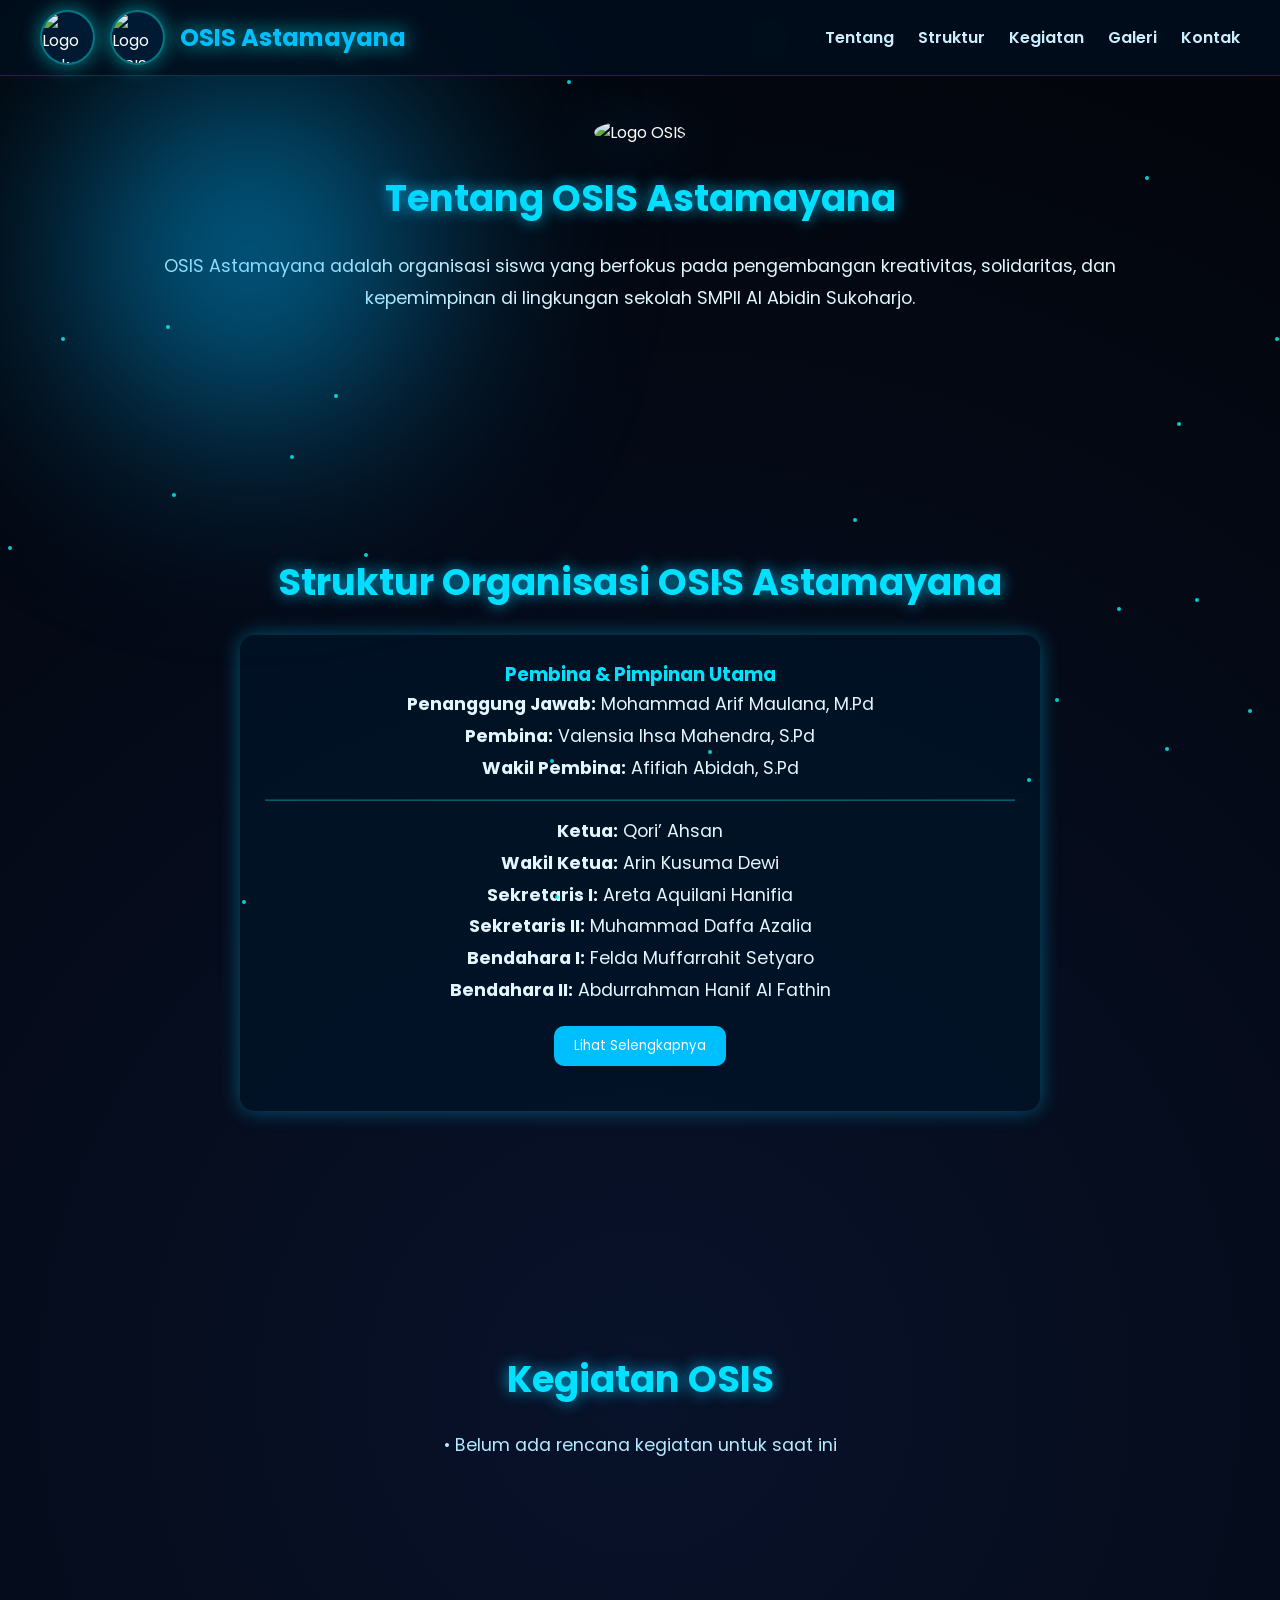
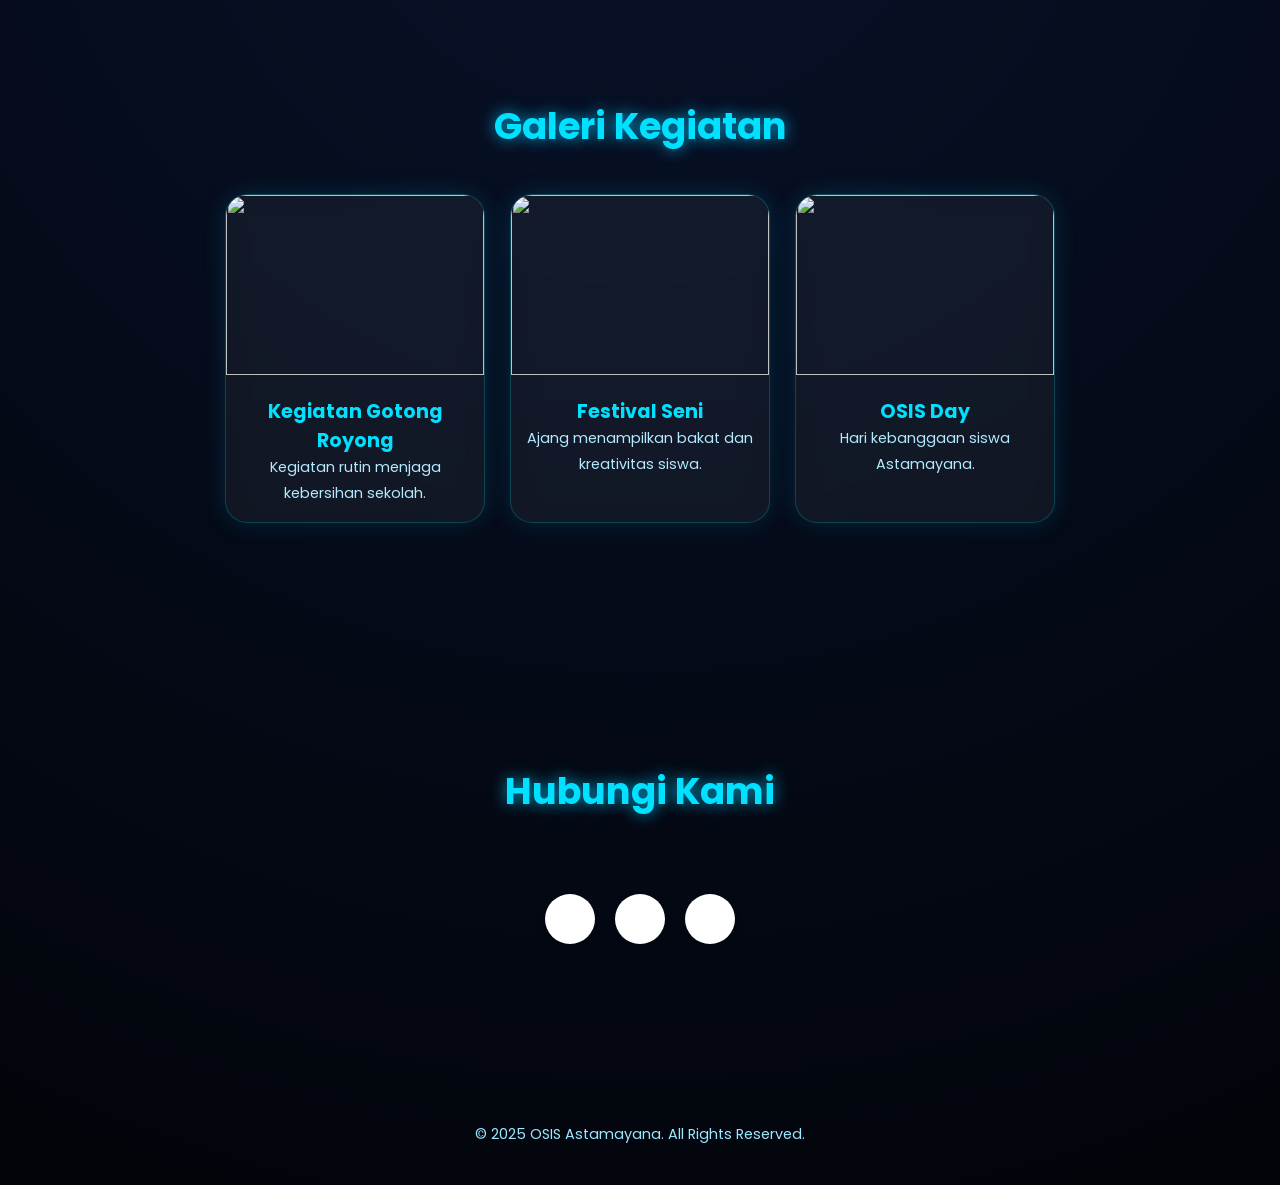
==== commit a24208eb: "Update index.html" ====
--- a/index.html
+++ b/index.html
@@ -5,7 +5,8 @@
 <meta name="viewport" content="width=device-width, initial-scale=1.0" />
 <title>OSIS Astamayana Albiko</title>
 
-<link rel="icon" type="image/png" href="https://cdn.discordapp.com/attachments/1421439220140216380/1430933652136525957/cropped_circle_image_1.png">
+<link rel="icon" type="image/png" href="https://cdn.discordapp.com/attachments/1421439220140216380/1430933652136525957/cropped_circle_image_1.png?ex=68fce5d0&is=68fb9450&hm=c5c96261773a625355f416b331614690b442d0bedb2db813436b2a5d215a7a72&">
+<link href="https://cdn.jsdelivr.net/npm/remixicon@3.5.0/fonts/remixicon.css" rel="stylesheet">
 
 <style>
   @import url('https://fonts.googleapis.com/css2?family=Poppins:wght@400;600;700&display=swap');
@@ -32,7 +33,7 @@
     animation:logoIn 2s ease-out forwards,spin3D 10s linear infinite 2s;
     filter:drop-shadow(0 0 25px rgba(0,200,255,0.7));
   }
-  @keyframes logoIn {0%{opacity:0;transform:translateY(60px);}60%{opacity:1;transform:translateY(-5px);}100%{opacity:1;transform:translateY(0);}}
+  @keyframes logoIn {0%{opacity:0;transform:translateY(60px);}60%{opacity:1;transform:translateY(-5px);}100%{opacity:1;transform:translateY(0);} }
   .boot-logo {
     font-size:3em;font-weight:bold;letter-spacing:2px;
     background:linear-gradient(90deg,#00d4ff,#ffffff);
@@ -40,8 +41,8 @@
     animation:bootText 2.5s ease forwards 2s;text-shadow:0 0 25px rgba(0,255,255,0.8);
     margin-top:25px;
   }
-  @keyframes spin3D {0%{transform:rotateY(0deg);}100%{transform:rotateY(360deg);}}
-  @keyframes bootText {0%{opacity:0;transform:translateY(20px);filter:blur(10px);}60%{opacity:1;transform:translateY(-3px);filter:blur(0);}100%{opacity:1;transform:translateY(0);}}
+  @keyframes spin3D {0%{transform:rotateY(0deg);}100%{transform:rotateY(360deg);} }
+  @keyframes bootText {0%{opacity:0;transform:translateY(20px);filter:blur(10px);}60%{opacity:1;transform:translateY(-3px);filter:blur(0);}100%{opacity:1;transform:translateY(0);} }
   @keyframes fadeOut {to{opacity:0;visibility:hidden;}}
 
   /* Header */
@@ -96,20 +97,81 @@
   footer {text-align:center;padding:40px;color:#9be8ff;font-size:0.9em;}
 
   /* Smooth toggle */
-  #moreContent {
-    max-height:0;
-    overflow:hidden;
-    opacity:0;
-    transition:max-height 0.8s ease,opacity 0.8s ease;
-  }
-  #moreContent.show {
-    max-height:2000px; /* cukup besar untuk semua isi */
-    opacity:1;
-  }
+  #moreContent {max-height:0;overflow:hidden;opacity:0;transition:max-height 0.8s ease,opacity 0.8s ease;}
+  #moreContent.show {max-height:2000px;opacity:1;}
 
   /* Particles */
   .particle {position:fixed;width:4px;height:4px;background:rgba(0,255,255,0.8);border-radius:50%;pointer-events:none;z-index:1;animation:float 5s linear infinite;}
   @keyframes float {0%{transform:translateY(0) scale(1);opacity:1;}100%{transform:translateY(-100vh) scale(0.5);opacity:0;}}
+
+  /* Sosial media wrapper */
+  .wrapper {
+    display:inline-flex;
+    list-style:none;
+    height:120px;
+    width:100%;
+    padding-top:40px;
+    justify-content:center;
+    font-family:"Poppins",sans-serif;
+  }
+  .wrapper .icon {
+    position:relative;
+    background:#fff;
+    border-radius:50%;
+    margin:10px;
+    width:50px;
+    height:50px;
+    font-size:22px;
+    display:flex;
+    justify-content:center;
+    align-items:center;
+    flex-direction:column;
+    box-shadow:0 10px 10px rgba(0,0,0,0.1);
+    cursor:pointer;
+    transition:all 0.3s cubic-bezier(0.68,-0.55,0.265,1.55);
+  }
+  .wrapper .tooltip {
+    position:absolute;
+    top:0;
+    font-size:14px;
+    background:#fff;
+    color:#fff;
+    padding:5px 8px;
+    border-radius:5px;
+    box-shadow:0 10px 10px rgba(0,0,0,0.1);
+    opacity:0;
+    pointer-events:none;
+    transition:all 0.3s cubic-bezier(0.68,-0.55,0.265,1.55);
+  }
+  .wrapper .tooltip::before {
+    position:absolute;
+    content:"";
+    height:8px;width:8px;
+    background:#fff;
+    bottom:-3px;left:50%;
+    transform:translate(-50%) rotate(45deg);
+  }
+  .wrapper .icon:hover .tooltip {
+    top:-45px;opacity:1;visibility:visible;pointer-events:auto;
+  }
+  .wrapper .icon:hover span,.wrapper .icon:hover .tooltip {
+    text-shadow:0px -1px 0px rgba(0,0,0,0.1);
+  }
+  .wrapper .instagram:hover,
+  .wrapper .instagram:hover .tooltip,
+  .wrapper .instagram:hover .tooltip::before {
+    background:#e4405f;color:#fff;
+  }
+  .wrapper .email:hover,
+  .wrapper .email:hover .tooltip,
+  .wrapper .email:hover .tooltip::before {
+    background:#1da1f2;color:#fff;
+  }
+  .wrapper .location:hover,
+  .wrapper .location:hover .tooltip,
+  .wrapper .location:hover .tooltip::before {
+    background:#17bf63;color:#fff;
+  }
 
   @media(max-width:768px){
     header{flex-direction:column;padding:15px 20px;text-align:center;}
@@ -150,7 +212,6 @@
   <p>OSIS Astamayana adalah organisasi siswa yang berfokus pada pengembangan kreativitas, solidaritas, dan kepemimpinan di lingkungan sekolah SMPII Al Abidin Sukoharjo.</p>
 </section>
 
-<!-- STRUKTUR OSIS -->
 <section id="struktur">
   <h2>Struktur Organisasi OSIS Astamayana</h2>
   <div style="background:rgba(0,20,40,0.7);padding:25px;border-radius:15px;box-shadow:0 0 20px rgba(0,200,255,0.4);max-width:800px;margin:auto;">
@@ -202,24 +263,31 @@
 </section>
 
 <section id="kontak">
-  <h2>Kontak OSIS</h2>
-  <p>
-    📧 Email: <a href="mailto:osisalbisuk1@gmail.com" style="color:#00ffff;">osisalbisuk1@gmail.com</a><br>
-    📷 Instagram: <a href="https://www.instagram.com/osisalbidskh" target="_blank" style="color:#00ffff;">@osisalbidskh</a><br>
-    📍 Lokasi: <a href="https://maps.app.goo.gl/z5fVC4dsgjTUyuPHA" target="_blank" style="color:#00ffff;">Lihat di Google Maps</a>
-  </p>
+  <h2>Hubungi Kami</h2>
+  <ul class="wrapper">
+    <li class="icon instagram">
+      <span class="tooltip">Instagram</span>
+      <a href="https://www.instagram.com/osisalbidskh" target="_blank"><i class="ri-instagram-line"></i></a>
+    </li>
+    <li class="icon email">
+      <span class="tooltip">Email</span>
+      <a href="mailto:osisalbisuk1@gmail.com"><i class="ri-mail-line"></i></a>
+    </li>
+    <li class="icon location">
+      <span class="tooltip">Lokasi</span>
+      <a href="https://maps.google.com/?q=SMPII+Al+Abidin+Sukoharjo" target="_blank"><i class="ri-map-pin-line"></i></a>
+    </li>
+  </ul>
 </section>
 
 <footer>© 2025 OSIS Astamayana. All Rights Reserved.</footer>
 
 <script>
-  // Cahaya mouse
   const light=document.querySelector('.light');
   document.addEventListener('mousemove',e=>{
     light.style.transform=`translate(${e.clientX-250}px,${e.clientY-250}px)`;
   });
 
-  // Partikel
   const particleCount=25;
   for(let i=0;i<particleCount;i++){
     const p=document.createElement('div');
@@ -230,12 +298,10 @@
     document.body.appendChild(p);
   }
 
-  // Zoom logo
   document.querySelectorAll('.clickable-logo').forEach(l=>{
     l.addEventListener('click',()=>{l.classList.toggle('zoomed');});
   });
 
-  // Smooth toggle anggota OSIS
   const toggleBtn=document.getElementById('toggleMore');
   const more=document.getElementById('moreContent');
   let visible=false;
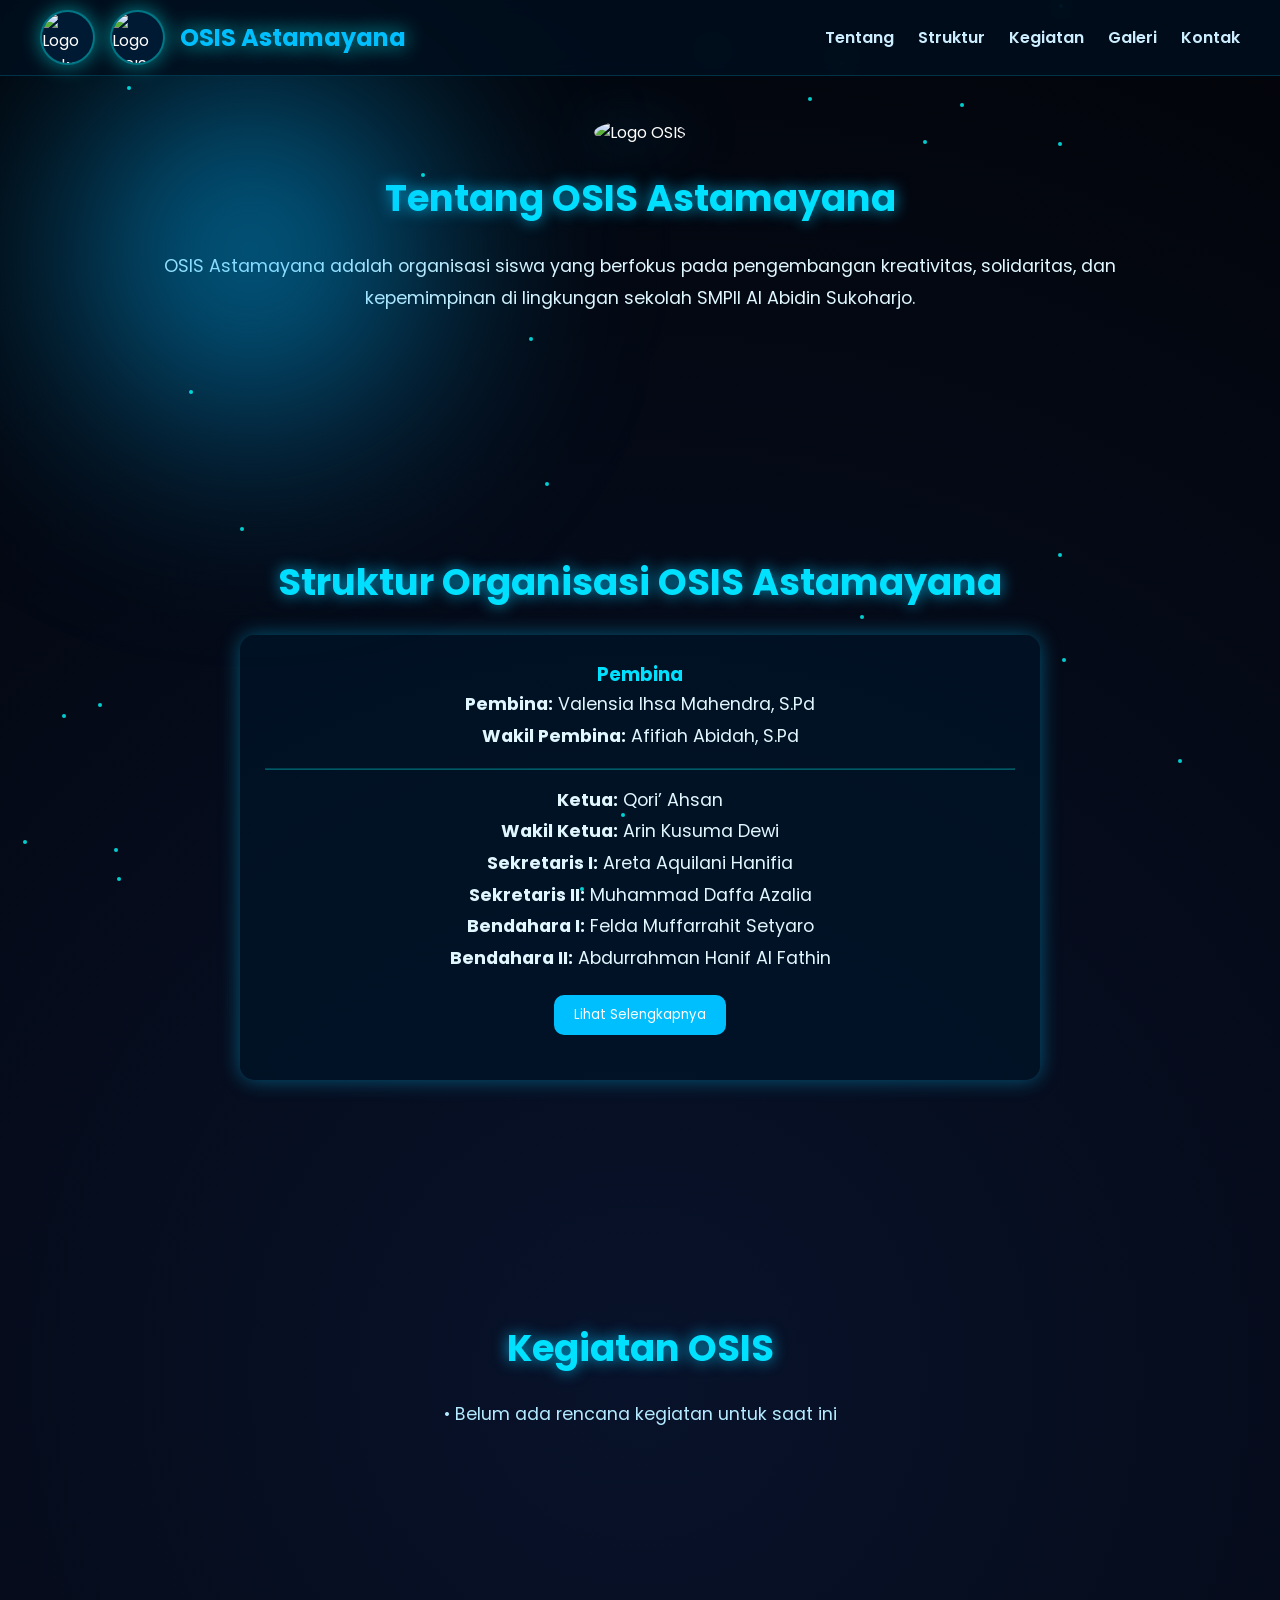
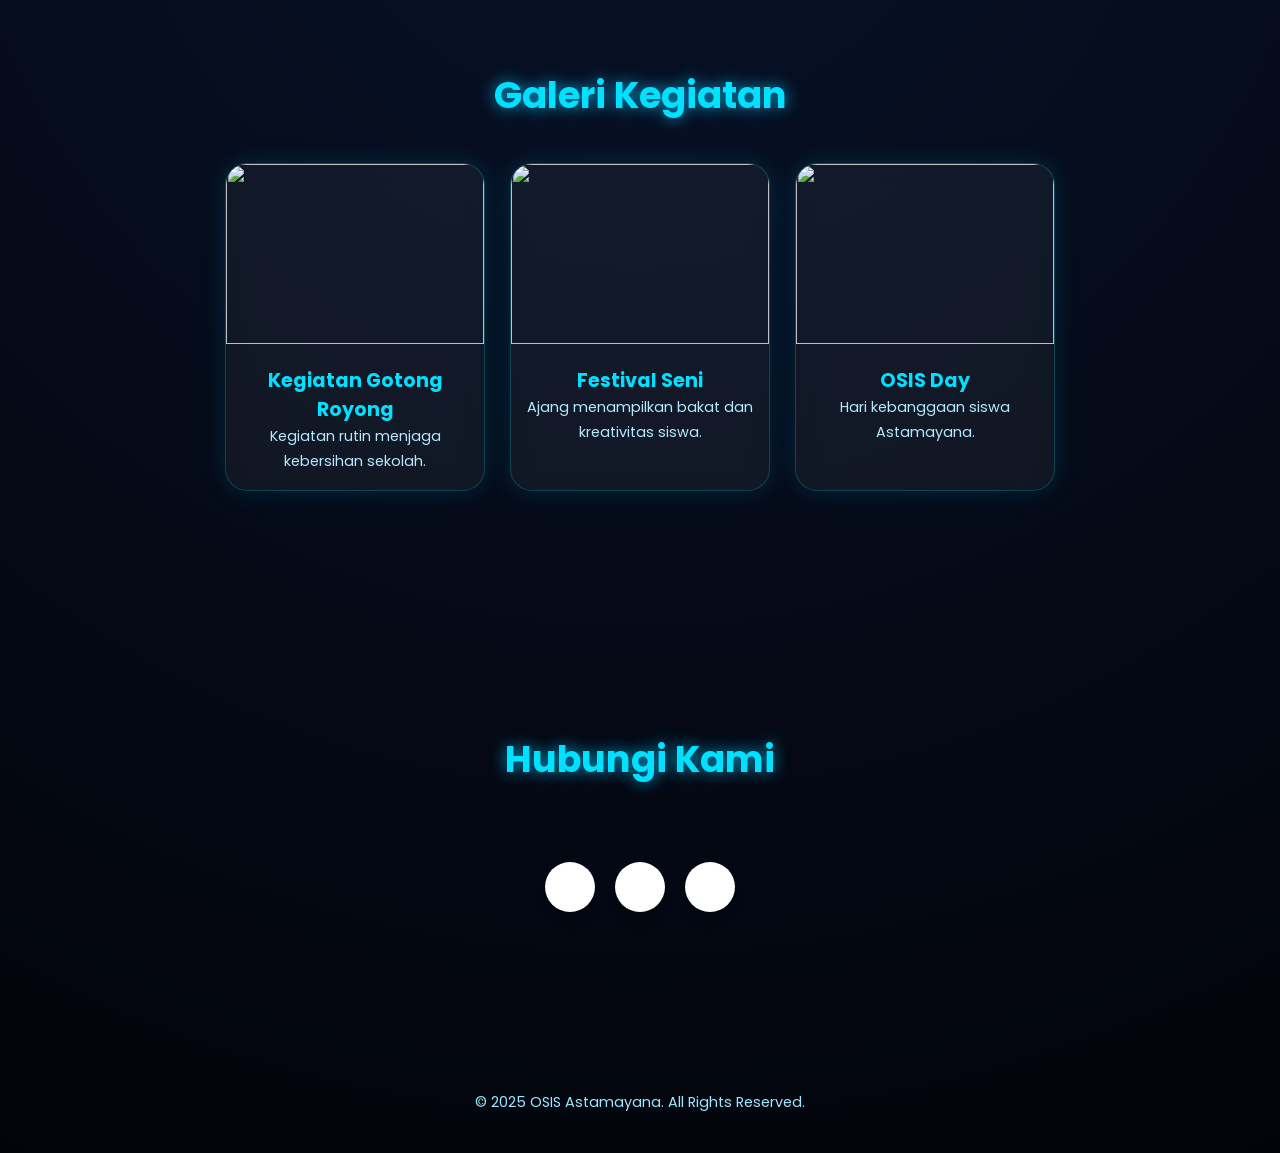
==== commit a94d380b: "Update index.html" ====
--- a/index.html
+++ b/index.html
@@ -215,8 +215,7 @@
 <section id="struktur">
   <h2>Struktur Organisasi OSIS Astamayana</h2>
   <div style="background:rgba(0,20,40,0.7);padding:25px;border-radius:15px;box-shadow:0 0 20px rgba(0,200,255,0.4);max-width:800px;margin:auto;">
-    <h3 style="color:#00e0ff;">Pembina & Pimpinan Utama</h3>
-    <p><strong>Penanggung Jawab:</strong> Mohammad Arif Maulana, M.Pd</p>
+    <h3 style="color:#00e0ff;">Pembina</h3>
     <p><strong>Pembina:</strong> Valensia Ihsa Mahendra, S.Pd</p>
     <p><strong>Wakil Pembina:</strong> Afifiah Abidah, S.Pd</p>
     <hr style="margin:15px 0;border-color:rgba(0,255,255,0.3);">
@@ -233,15 +232,15 @@
       <h3 style="color:#00e0ff;">Komisi Prestasi dan Akademik (KPA)</h3>
       <p>Kenzie Mirza Manggala<br>Abyan Rafiandra Maheswara<br>Satria Wicaksono<br>Amanda Ayu Lestari<br>Alitta Belicia Zanetha Tsary<br>Nayla Zhafira M.</p>
       <h3 style="color:#00e0ff;">Komisi Olahraga dan Seni (Korseni)</h3>
-      <p>Akia Kenzie Nararya<br>Arbian Happy Fairuz<br>Az Zahra Putri Langit<br>Fahima Adzkia Shaliha<br>Prabu Lingga Jatmika<br>Maura Mulya A.</p>
+      <p>Akia Destin Kenzie Nararya<br>Arbian Happy Fairuz<br>Az Zahra Putri Langit<br>Naura Mulya Arsyane<br>Prabu Lingga Jatmika</p>
       <h3 style="color:#00e0ff;">Komisi Disiplin (Komdis)</h3>
-      <p>Azka Muhammad Alfarizyq<br>Desta Surya Saputra<br>Fauziyah Kanaya Yusuf<br>Sabrina Rigel Segoro<br>Agha Akbar Azizi<br>Malika Naila</p>
+      <p>Azka Muhammad Alfarizyq<br>Desta Surya Prasetya<br>Fauziah Kanaya Yusuf<br>Sabrina Rigel Segoro<br>Agha Akbar Azizi<br>Malika Naajla Islammadina</p>
       <h3 style="color:#00e0ff;">Komisi Kerohanian Islam (Rohis)</h3>
-      <p>Daffa Syadad Nur Faisal<br>Ibrahim Abqori<br>Rafeyfa Fachrya Hudi<br>Naidah Tsabita Khairunnisa<br>Faeyza Haris Sadewa<br>Zayna Asfa Fawziya</p>
+      <p>Daffa Syadad Nur Faisal<br>Ibrohim Abqori<br>Rafeyfa Fachrya Hudi<br>Naidah Tsabita Khairunnisa<br>Faeya Hariz Sadewa<br>Zayna Asfa Fawziya</p>
       <h3 style="color:#00e0ff;">Komisi Apresiasi dan Kreasi (APK)</h3>
-      <p>Irsyad Pradipta<br>Meidianty Naila Azizah<br>Belva Ayunindya Agata Sumarno<br>Nadif Val’azzam Firdaus Bianca<br>Zinedine Al Faruqi<br>Janeta Humaira</p>
+      <p>Irsyad Pradipta Yuswardhana<br>Meidianty Naila Azizah<br>Belva Ayunindya Agata Sumarno<br>Nadif Val’azzam Firdaus Bianca<br>Zinedine Al Faruqi<br>Janeta Humaira Rahadatul Aisy</p>
       <h3 style="color:#00e0ff;">Komisi Hubungan Masyarakat (Humas)</h3>
-      <p>Mifzal Kenzie<br>Safira Faizah Adristi<br>Habibah Dzakiyyah Ashidiq<br>Riquel Zifdan Halevy<br>Alif Irsyad Khoirullah<br>Ayra C. P.</p>
+      <p>Mifzal Kenzie Raharjo<br>Safira Faizah Adristi<br>Habibah Dzakiyyah Ashidiq<br>Riquel Zifdan Halevy<br>Alif Irsyad Khoirullah<br>Ayra Charissa Putri</p>
     </div>
   </div>
 </section>
@@ -315,3 +314,4 @@
 
 </body>
 </html>
+
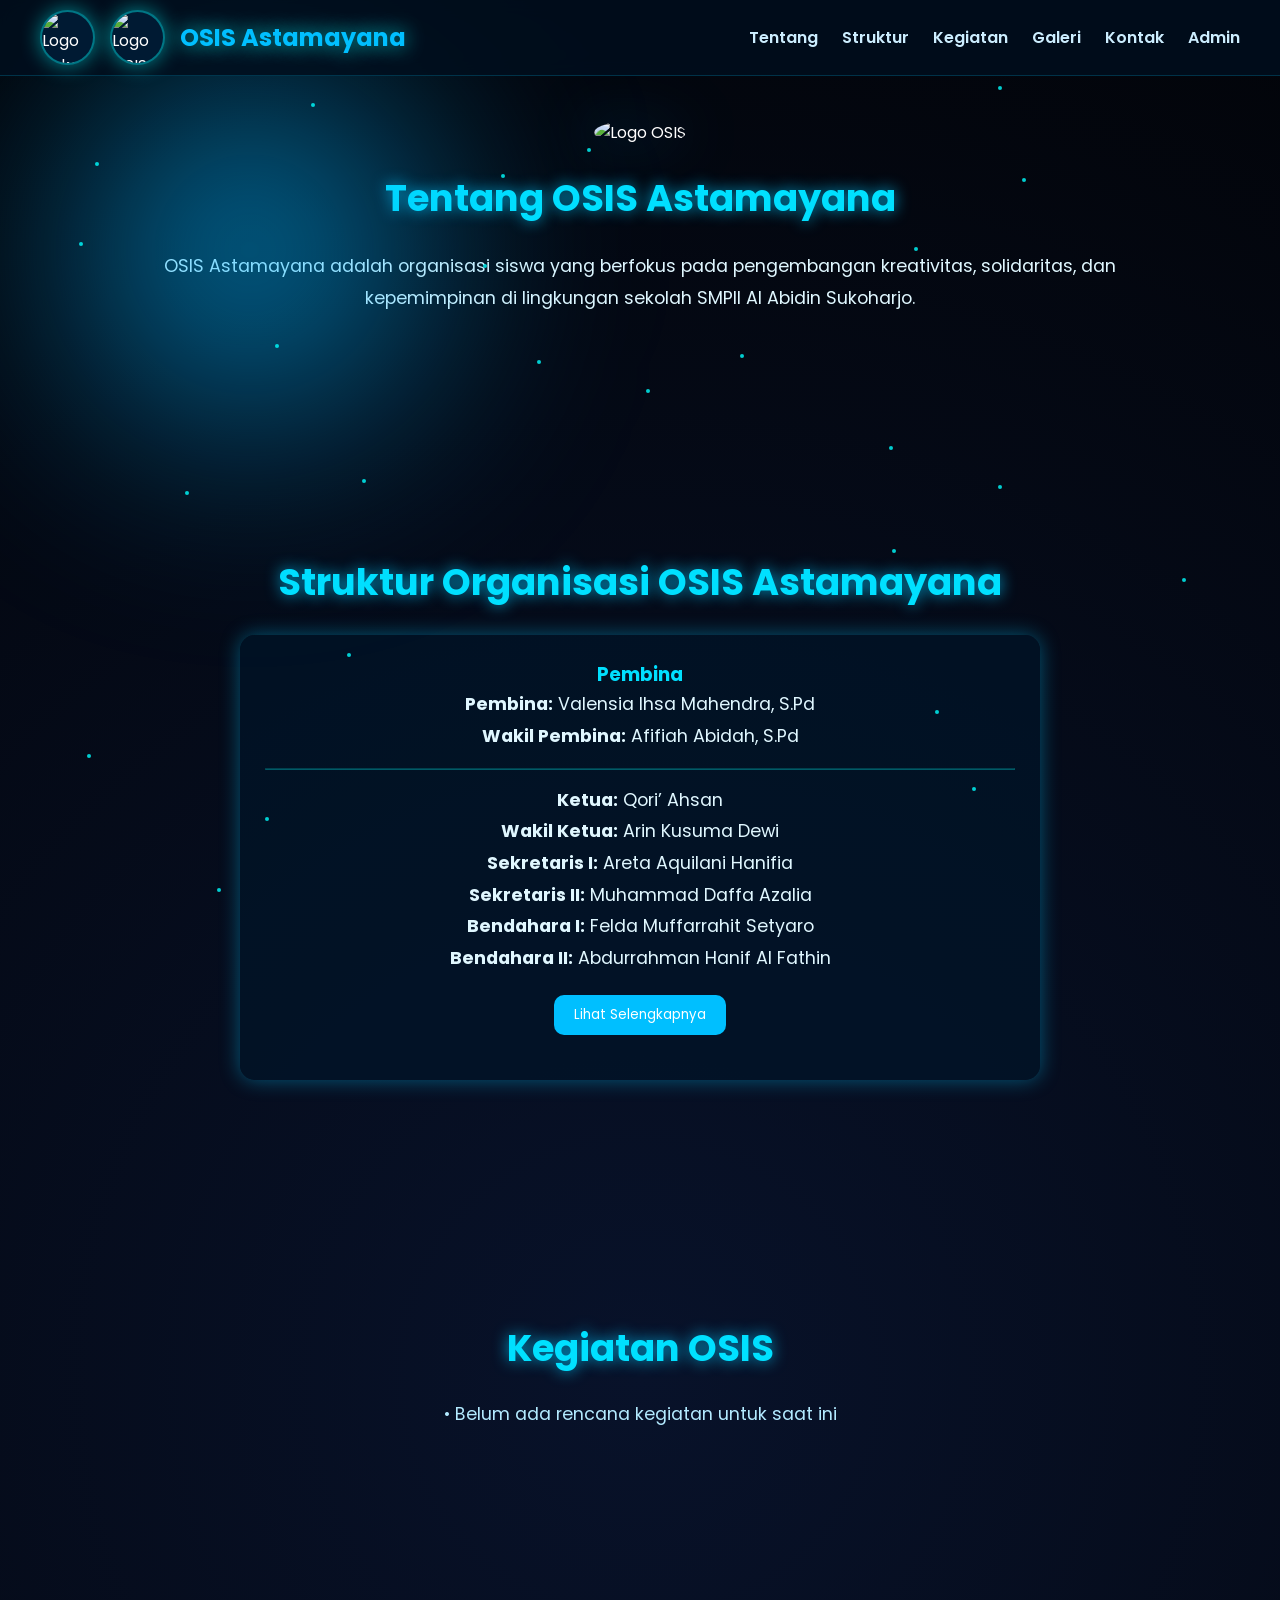
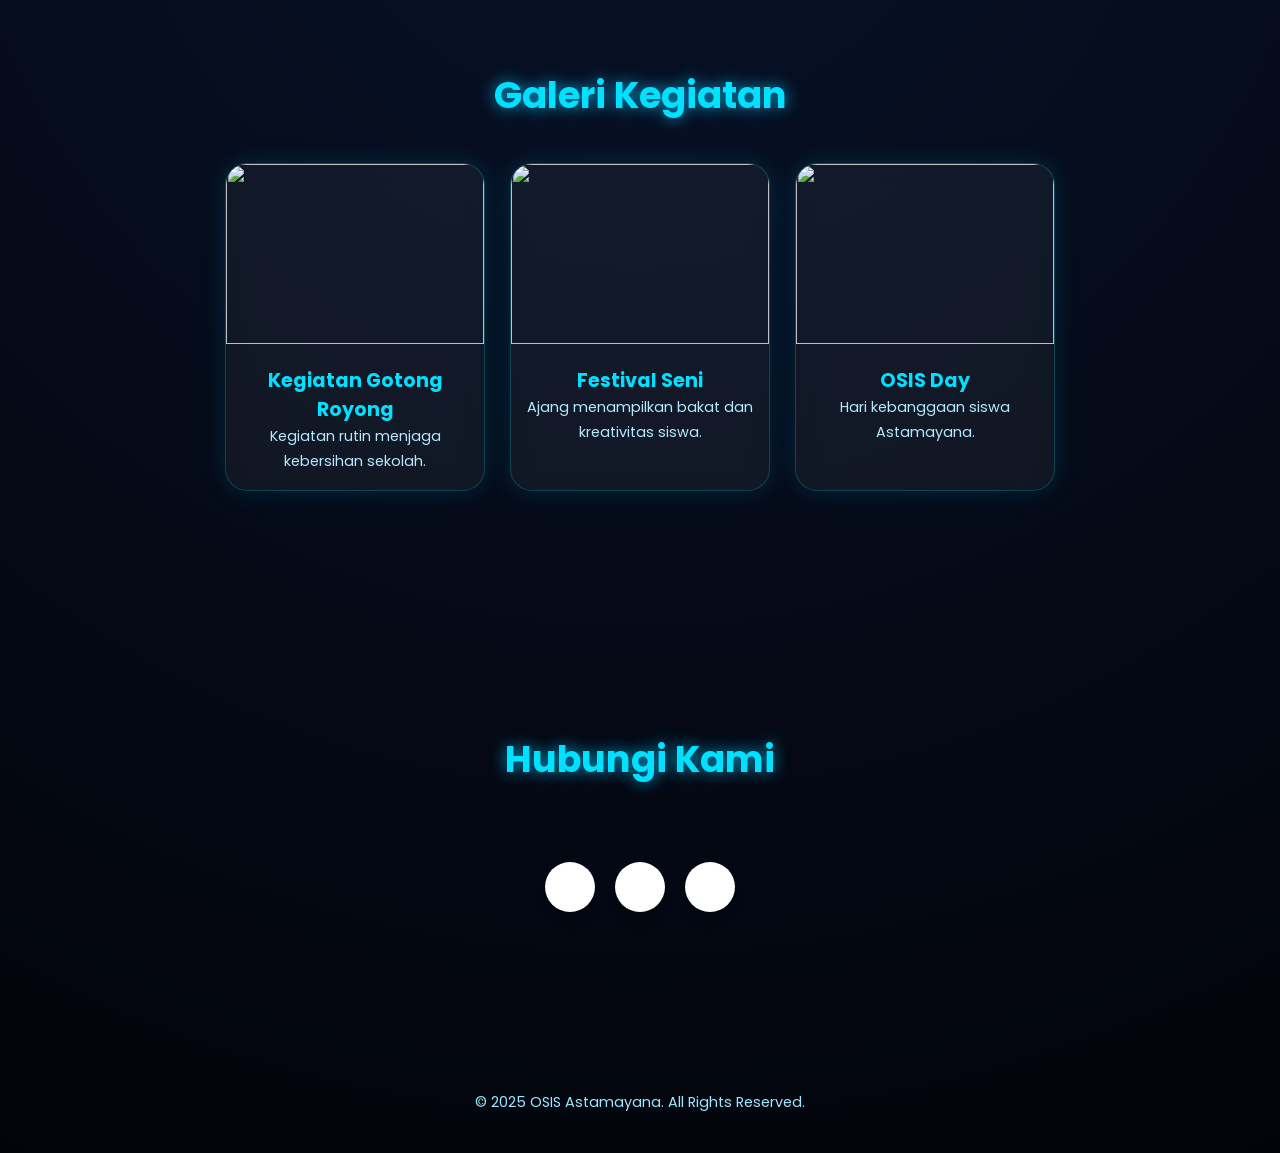
==== commit e4014a1a: "Update index.html" ====
--- a/index.html
+++ b/index.html
@@ -197,12 +197,14 @@
     <img src="https://cdn.discordapp.com/attachments/1421439220140216380/1430933652136525957/cropped_circle_image_1.png?ex=68fce5d0&is=68fb9450&hm=c5c96261773a625355f416b331614690b442d0bedb2db813436b2a5d215a7a72&" alt="Logo OSIS" class="clickable-logo">
     <h2>OSIS Astamayana</h2>
   </div>
+
   <nav>
     <a href="#tentang">Tentang</a>
     <a href="#struktur">Struktur</a>
     <a href="#kegiatan">Kegiatan</a>
     <a href="#galeri">Galeri</a>
     <a href="#kontak">Kontak</a>
+    <a href="admin.html" class="admin-btn">Admin</a> <!-- 🔥 Tombol Admin -->
   </nav>
 </header>
 
@@ -315,3 +317,4 @@
 </body>
 </html>
 
+
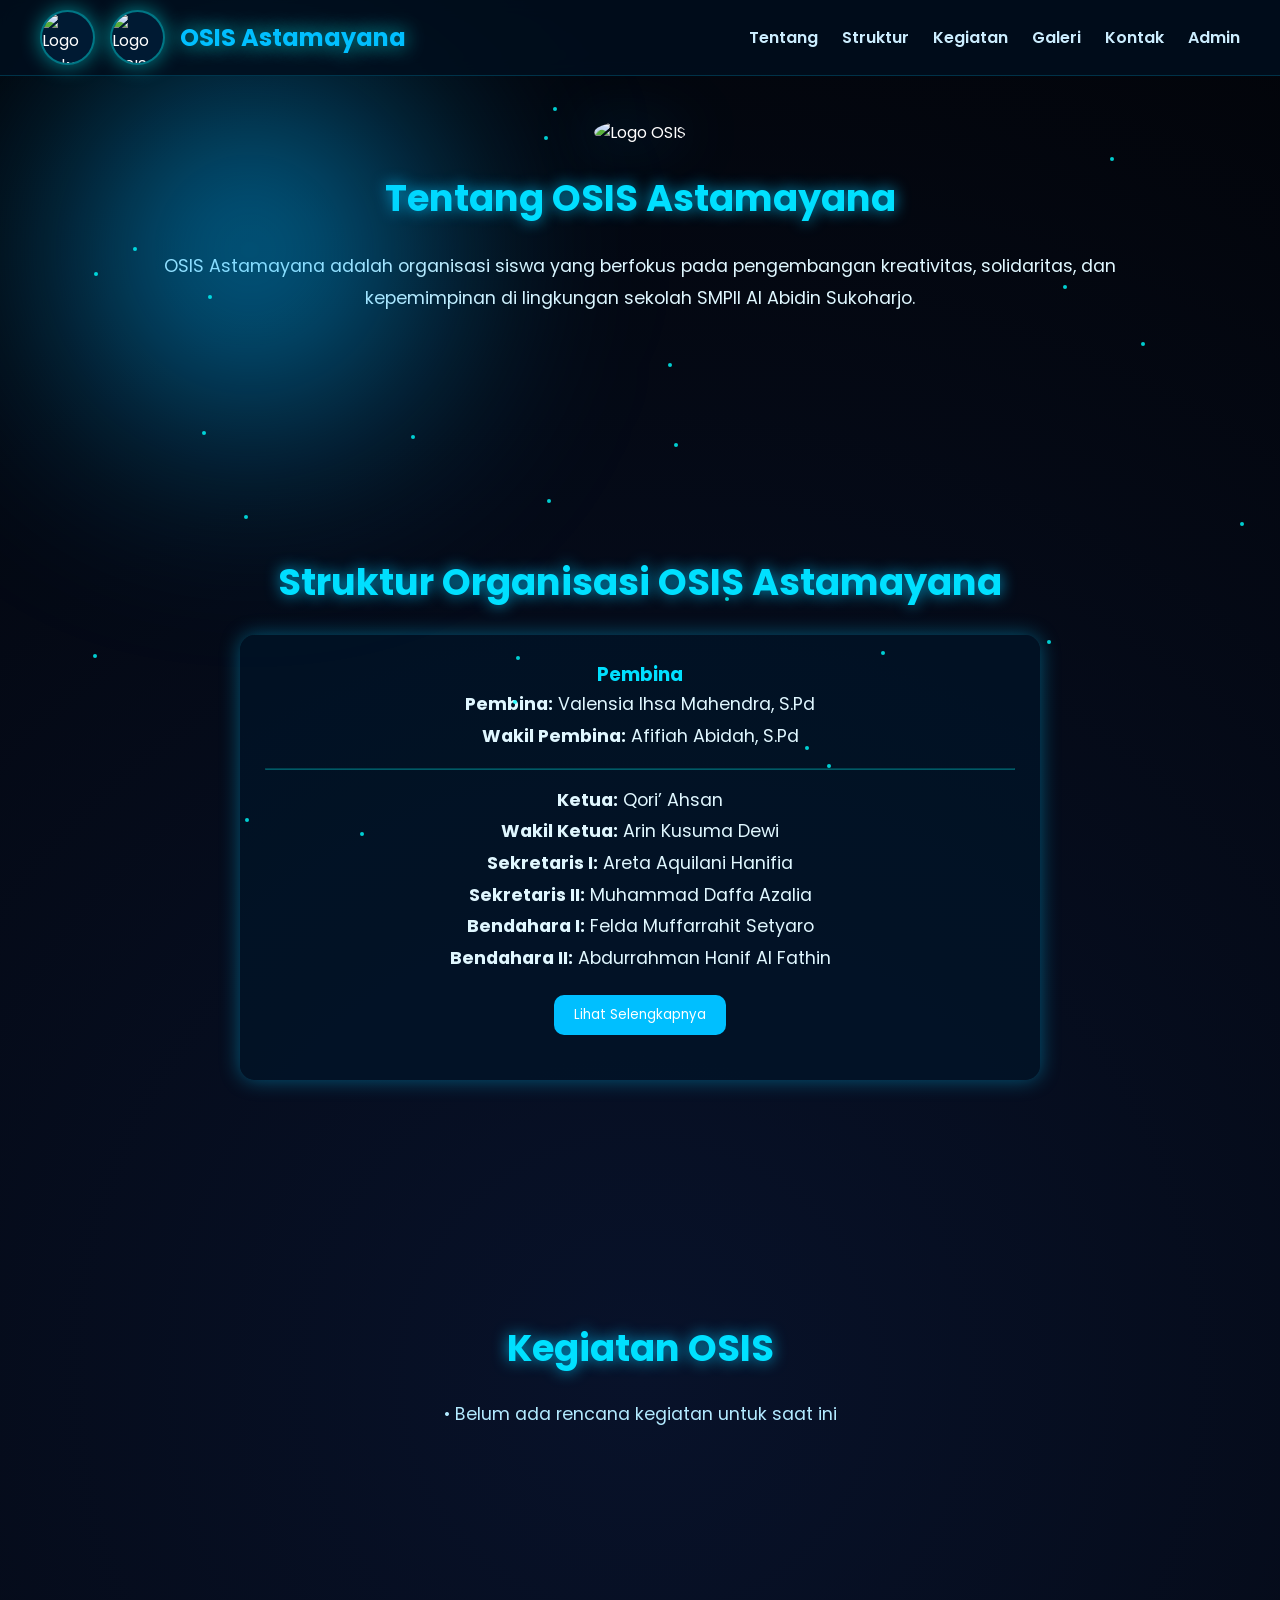
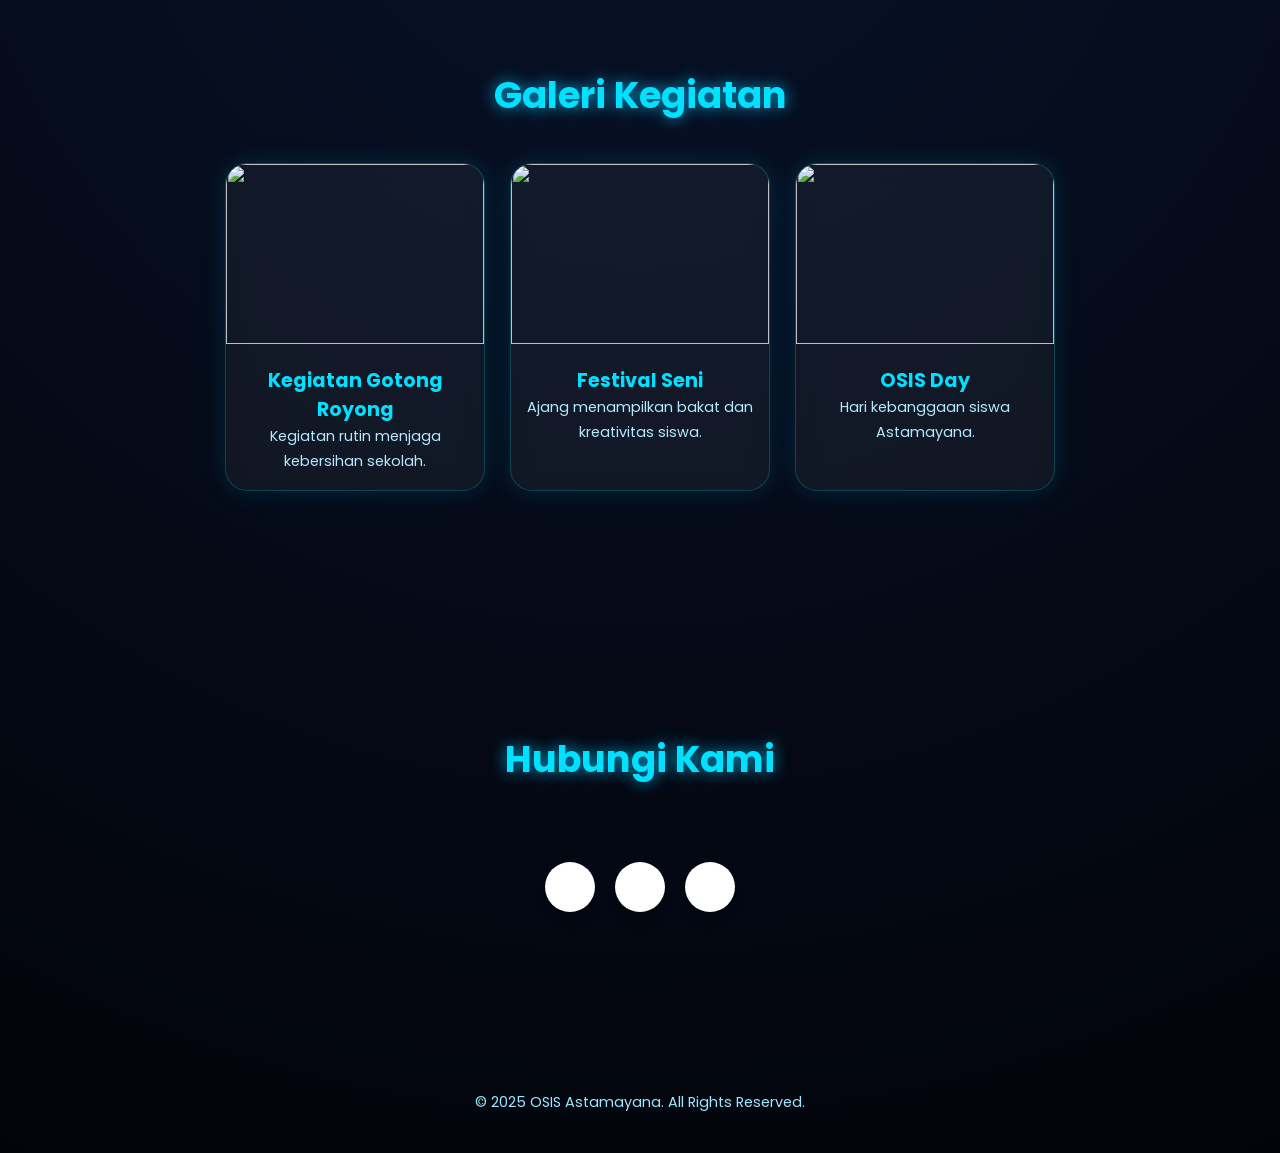
==== commit 7a78a5fd: "Update index.html" ====
--- a/index.html
+++ b/index.html
@@ -312,9 +312,25 @@
     more.classList.toggle('show',visible);
     toggleBtn.textContent=visible?'Tutup':'Lihat Selengkapnya';
   });
+
+  // 🔥 Animasi transisi ke halaman Admin
+const adminBtn = document.querySelector('.admin-btn');
+
+adminBtn.addEventListener('click', (e) => {
+  e.preventDefault();
+  document.body.style.transition = 'opacity 0.6s ease, transform 0.6s ease';
+  document.body.style.opacity = '0';
+  document.body.style.transform = 'translateY(-20px)';
+  
+  setTimeout(() => {
+    window.location.href = adminBtn.getAttribute('href');
+  }, 600); // pindah halaman setelah animasi selesai
+});
+
 </script>
 
 </body>
 </html>
 
 
+
